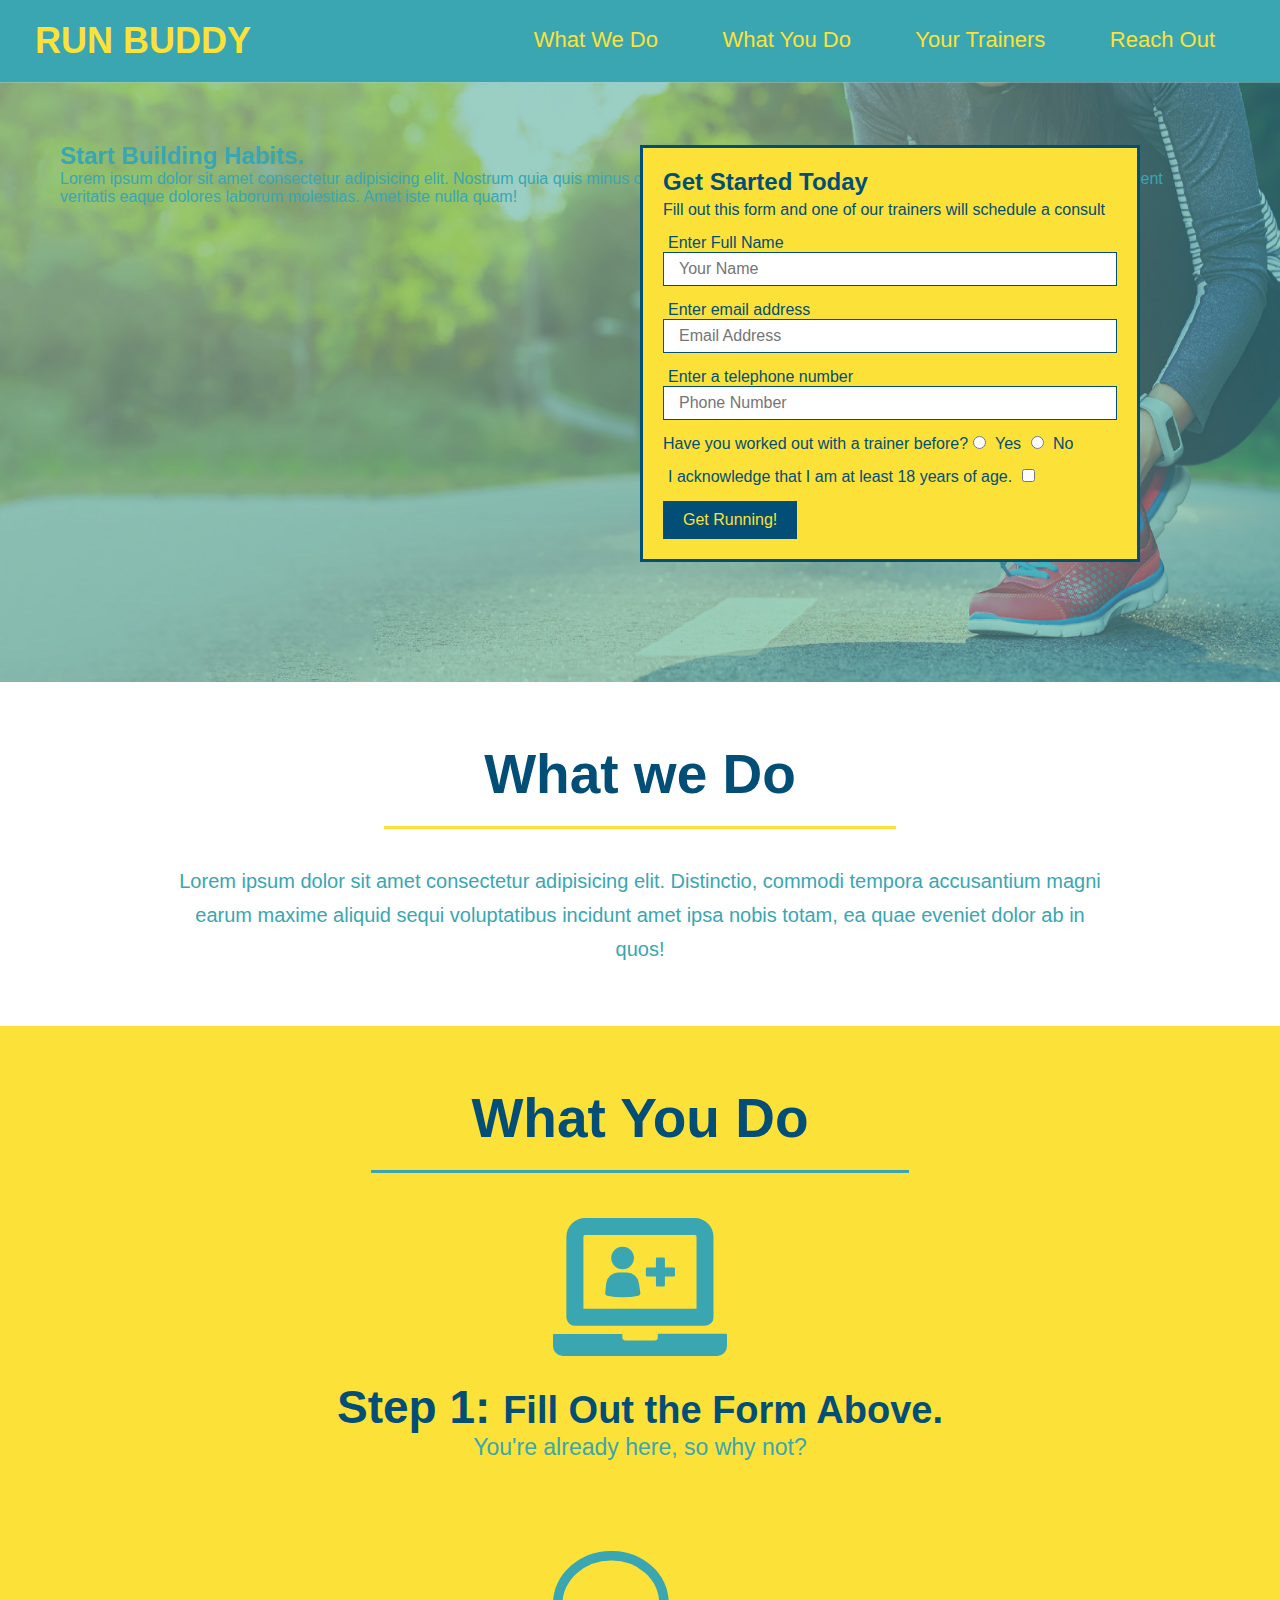
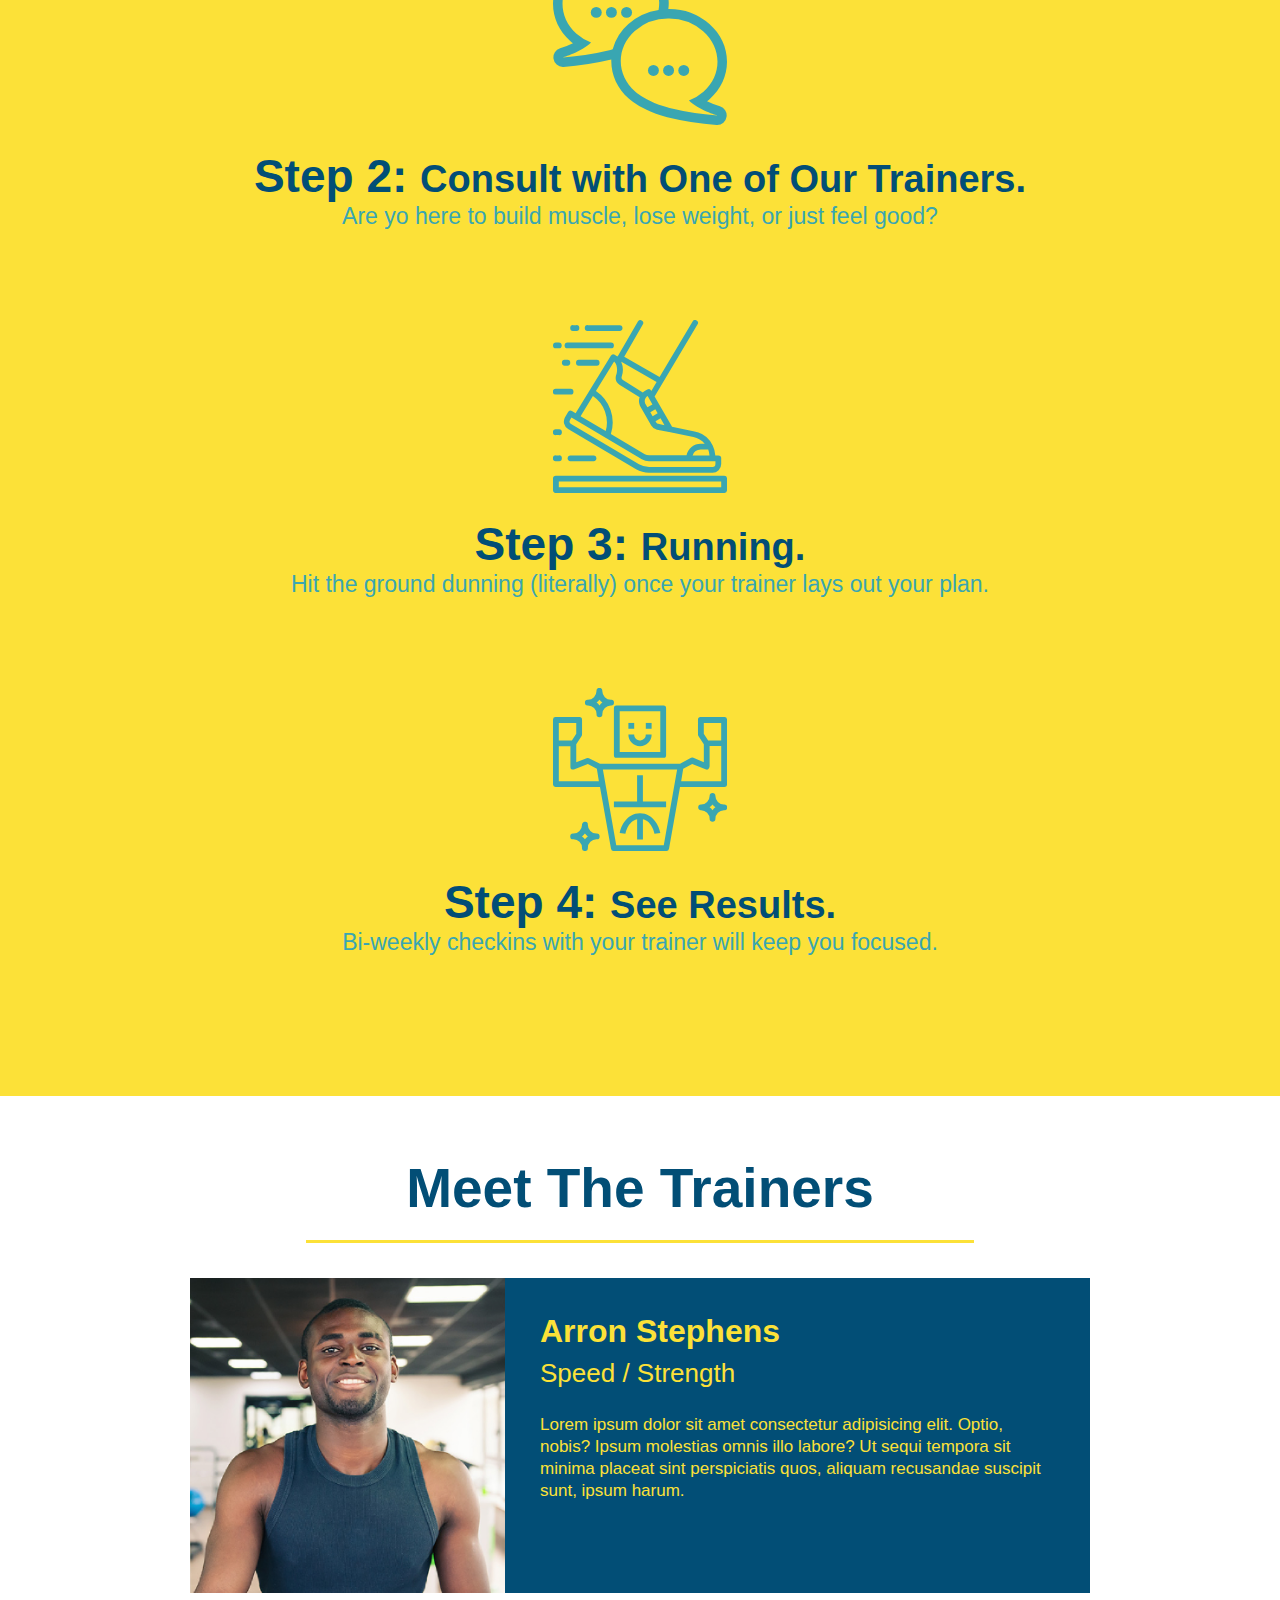
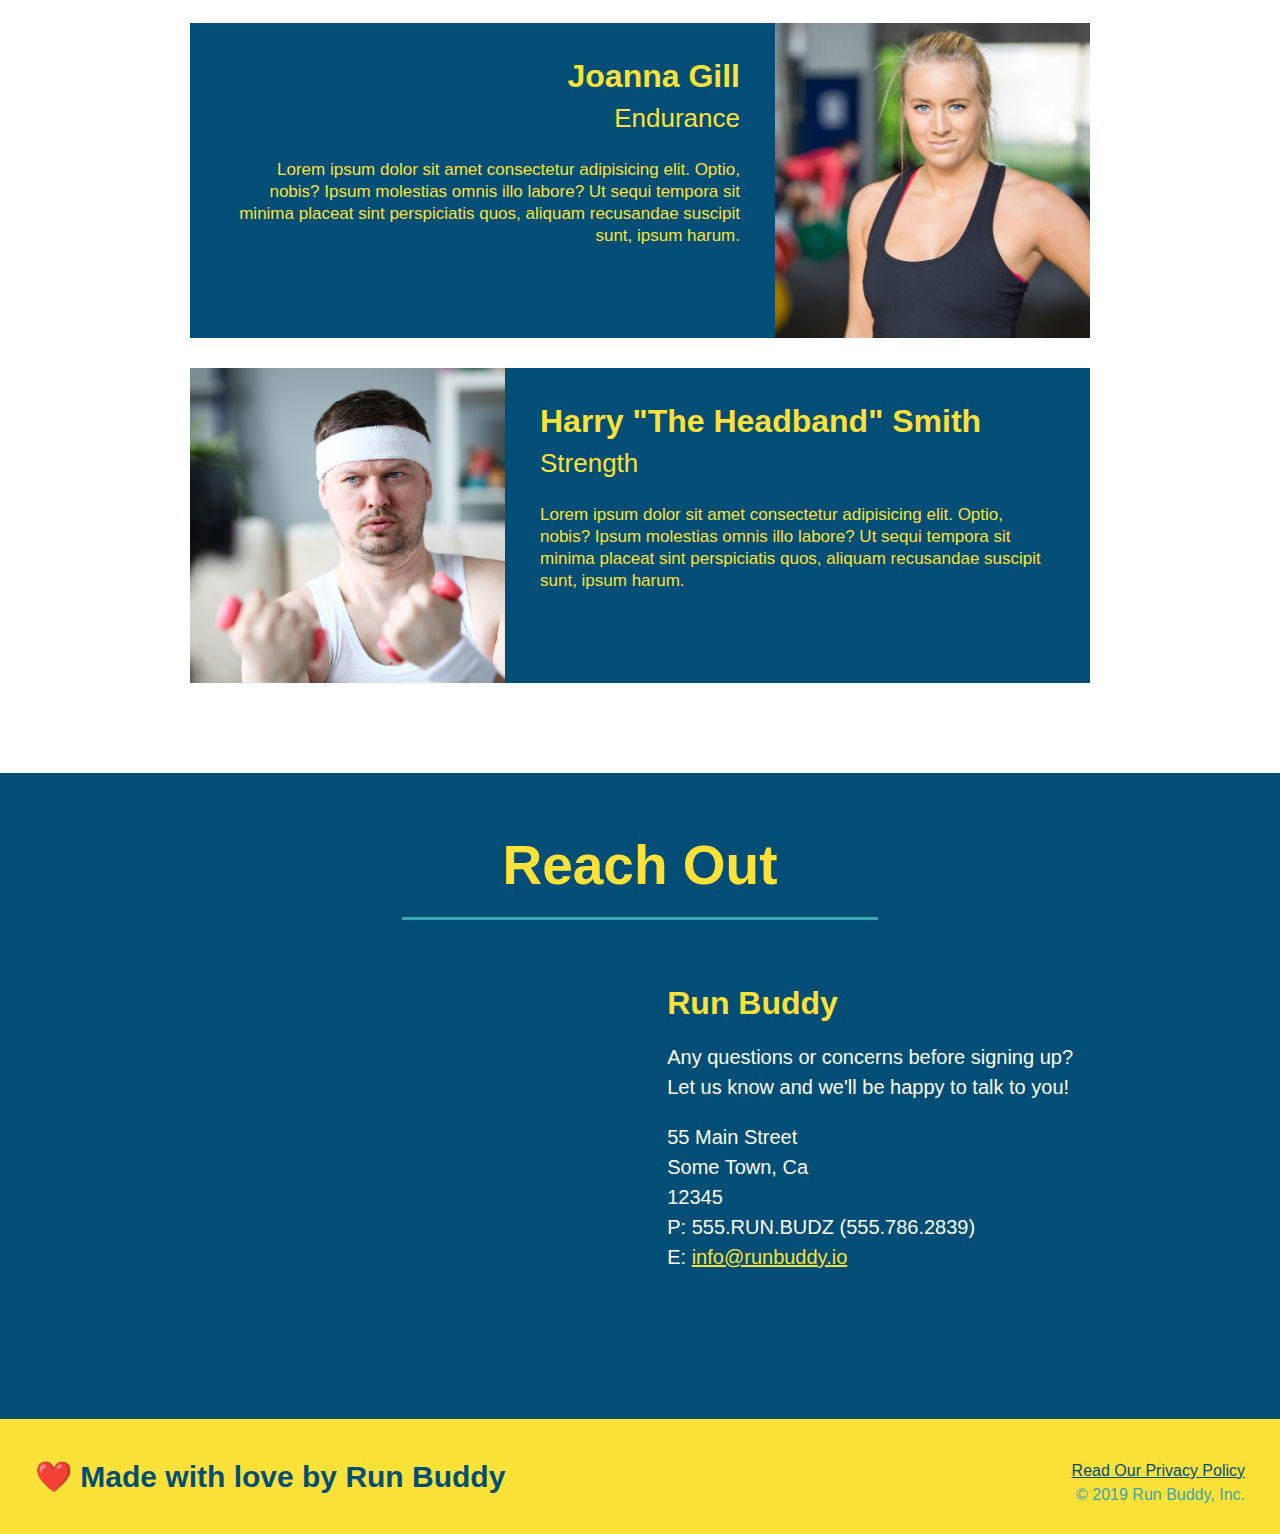
==== index.html @ 75cbc13e "add content to hero, replace image" ====
<!DOCTYPE html>
<html lang="en">
    <head>
        <link rel="stylesheet" href="./assets/css/style.css"/>
        <meta charset="UTF-8"/>
        <title>Run Buddy</title>
    </head>
    <body>
        <header> 
            <h1>
                <a href="./index.html">RUN BUDDY</a>
            </h1>
            <nav>
                <!-- unordered list element-->
                <ul>
                    <!-- list item element-->
                    <li>
                        <!-- anchor element-->
                        <a href="#what-we-do">What We Do</a>
                    </li>
                    <li>
                        <a href="#what-you-do">What You Do</a>
                    </li>
                    <li>
                        <a href="#your-trainers">Your Trainers</a>
                    </li>
                    <li>
                        <a href="#reach-out">Reach Out</a>
                    </li>
                </ul>
            </nav>
        </header>

        <!-- hero/jumbotron-->
        <section class="hero">
            <div class="hero-cta">
                <h2>Start Building Habits.</h2>
                <p>Lorem ipsum dolor sit amet consectetur adipisicing elit. Nostrum quia quis minus consequuntur modi, quisquam repudiandae repellat quasi ad iste provident veritatis eaque dolores laborum molestias. Amet iste nulla quam!
                </p>
            </div>
            <div class="hero-form">
                <h3>Get Started Today</h3>
                <p>Fill out this form and one of our trainers will schedule a consult</p>
                <!--Add form element-->
                <form>
                    <LABEL FOR="name">Enter Full Name</LABEL>
                    <input type="text" placeholder="Your Name" name="name" id="name" class="form-input"/>
                    <label for="email">Enter email address</label>
                    <input type="email" placeholder="Email Address" name="email" id="email" class="form-input"/>
                    <label for="phone">Enter a telephone number</label>
                    <input type="tel" placeholder="Phone Number" name="phone" id="phone" class="form-input"/>
                    <p>
                        Have you worked out with a trainer before?
                        <input type="radio" name="trainer-confirm" id="trainer-yes"/>
                        <label for="trainer-yes">Yes</label>
                        <input type="radio" name="trainer-confirm" id="trainer-no"/>
                        <label for="trainer-no">No</label>
                    </p>
                    <p>
                        <label for="checkbox">I acknowledge that I am at least 18 years of age.</label>
                        <input type="checkbox" name="age-confirm" id="checkbox"/>
                    </p>
                        <button type="submit">
                            Get Running!
                        </button>
                </form>
            </div>

        </section>



        <!-- flexbox start -->




        <!-- "what we do" section-->
        <section id="what-we-do" class="intro">
            <h2 class="section-title primary-border">What we Do</h2>
            <p>Lorem ipsum dolor sit amet consectetur adipisicing elit. Distinctio, commodi tempora accusantium magni earum maxime aliquid sequi voluptatibus incidunt amet ipsa nobis totam, ea quae eveniet dolor ab in quos!</p>
        </section>

        <!-- "what you do" section-->
        <section id="what-you-do" class="steps">
            <h2 class="section-title secondary-border">What You Do</h2>
            <div>
                <img src="./assets/images/step-1.svg" alt=""/>
                <h3>Step 1: <span>Fill Out the Form Above.</span></h3>
                <p>You're already here, so why not?</p>
            </div>
            <div>
                <img src="assets/images/step-2.svg" alt=""/>
                <h3>Step 2: <span>Consult with One of Our Trainers.</span></h3>
                <p>Are yo here to build muscle, lose weight, or just feel good?</p>
            </div>
            <div>
                <img src="assets/images/step-3.svg" alt=""/>
                <h3>Step 3: <span>Running.</span></h3>
                <p>Hit the ground dunning (literally) once your trainer lays out your plan.</p>
            </div>
            <div>
                <img src="assets/images/step-4.svg" alt=""/>
                <h3>Step 4: <span>See Results.</span></h3>
                <p>Bi-weekly checkins with your trainer will keep you focused.</p>
            </div>
        </section>

        <!-- "meet the trainers" section-->
        <section id="your-trainers" class="trainers">
            <h2 class="section-title primary-border">Meet The Trainers</h2>
            <article class="trainer">
                <img src="assets/images/trainer-1.jpg" alt="Arron Stephens in his workout clothes, ready to pump iron"/>
                <div class="trainer-bio text-left">
                    <h3>Arron Stephens</h3>
                    <h4>Speed / Strength</h4>
                    <p>Lorem ipsum dolor sit amet consectetur adipisicing elit. Optio, nobis? Ipsum molestias omnis illo labore? Ut sequi tempora sit minima placeat sint perspiciatis quos, aliquam recusandae suscipit sunt, ipsum harum.</p>
                </div>
            </article>
            <article class="trainer">
                <div class="trainer-bio text-right">
                    <h3>Joanna Gill</h3>
                    <h4>Endurance</h4>
                    <p>Lorem ipsum dolor sit amet consectetur adipisicing elit. Optio, nobis? Ipsum molestias omnis illo labore? Ut sequi tempora sit minima placeat sint perspiciatis quos, aliquam recusandae suscipit sunt, ipsum harum.</p>
                </div>
                <img src="assets/images/trainer-2.jpg" alt="Joanna gill cooling off after a workout"/>
            </article>
            <article class="trainer">
                <img src="assets/images/trainer-3.jpg" alt="Harry Smith wearing a headband and lifting comically small pink weights"/>
                <div class="trainer-bio text-left">
                    <h3>Harry "The Headband" Smith</h3>
                    <h4>Strength</h4>
                    <p>Lorem ipsum dolor sit amet consectetur adipisicing elit. Optio, nobis? Ipsum molestias omnis illo labore? Ut sequi tempora sit minima placeat sint perspiciatis quos, aliquam recusandae suscipit sunt, ipsum harum.</p>
                </div>
            </article>
        </section>

        <!-- "reach out" section-->
        <section id="reach-out" class="contact">
            <h2 class="section-title secondary-border">Reach Out</h2>
            <div class="contact-info">
                <iframe src="https://www.google.com/maps/embed?pb=!1m18!1m12!1m3!1d4597.350854545717!2d-97.46230301396463!3d35.434539131141996!2m3!1f0!2f0!3f0!3m2!1i1024!2i768!4f13.1!3m3!1m2!1s0x87b2166da0dda251%3A0xcec51e8ac8f489f3!2sOklahoma%20City%20Animal%20Shelter!5e0!3m2!1sen!2sus!4v1640523246472!5m2!1sen!2sus" 
                style="border:0;" 
                allowfullscreen="" 
                loading="lazy"></iframe>
                <div>
                    <h3>Run Buddy</h3>
                    <p>
                        Any questions or concerns before signing up?<br>
                        Let us know and we'll be happy to talk to you!
                    </p>
                    <address>
                        55 Main Street<br>
                        Some Town, Ca <br>
                        12345 <br>
                        P: 555.RUN.BUDZ (555.786.2839) <br>
                        E: <a href="mailto:info@runbuddy.io">info@runbuddy.io</a>
                    </address>
                </div>
            </div>
        </section>

        <!-- footer-->
        <footer>
            <h2>❤️ Made with love by Run Buddy</h2>
            <div>
                <a href="./privacy-policy.html">Read Our Privacy Policy</a><br />
                &copy; 2019 Run Buddy, Inc.
            </div>
        </footer>

        
    </body>
</html>
---- assets/css/style.css ----
* {
    margin:0;
    padding:0;
    box-sizing: border-box;
}
body {
     /* more on this crazy alphanumerical value in a minute! */
  color: #39a6b2;
  font-family: Helvetica, Arial, sans-serif;
}
/* apply styles to <header> */
header {
    padding: 20px 35px;
    background-color: #39a6b2;
}
header h1{
    font-weight: bold;
    font-size: 36px;
    color: #fce138;
    margin: 0;
    display: inline;
}
header a {
    color: #fce138;
    text-decoration: none;
}
header nav {
    float: right;
    margin: 7px 0;
}
header nav ul li {
    display: inline;
}
header nav ul li a {
    margin: 0 30px;
    font-weight: lighter;
    font-size: 22px;
}
section {
    padding: 60px;
}
/*Hero Style Start*/
.hero {
    background-image: url(../images/hero-bg.jpg);
    height: 600px;
    background-size: cover;
    background-position: center;
    position: relative;
}
/* Hero Style End*/
.hero-form {
    color: #024e76;
    background-color: #fce138;
    padding:20px;
    width: 500px;
    border: solid 3px #024e76;
    position: absolute;
    bottom: 120px;
    right: 140px;

}

.hero-form h3 {
    margin: 0px;
    font-size: 24px;
}

.hero-form p {
    margin: 5px 0 15px 0
}

.form-input {
    border: 1px solid #024e76;
    display: block;
    padding: 7px 15px;
    font-size: 16px;
    color:#024e76;
    width: 100%;
    margin-bottom: 15px;
}

.hero-form label {
    margin: 0 5px;
}

.hero-form button {
    color: #fce138;
    background-color: #024e76;
    border: none;
    padding: 10px 20px;
    font-size: 16px;
}
.intro {
    text-align: center;
}
.section-title {
    font-size: 55px;
    color: #024e76;
    margin-bottom: 35px;
    padding: 0 100px 20px 100px;
    display: inline-block;
    border-bottom: 3px solid;
}
.primary-border {
    border-color: #fce138;
}
.secondary-border {
    border-color: #39a6b2;
}
.intro p {
    line-height: 1.7;
    color:#39a6b2;
    width: 80%;
    font-size: 20px;
    margin: 0 auto;
}
/* Steps Style */
.steps {
    text-align: center;
    background: #fce138;
}

.steps div {
    margin-bottom: 80px;
}
.steps img {
    width: 15%;
    margin: 10px 0;
}
.steps h3 {
    color: #024e76;
    font-size: 46px;
    margin-top: 10px;
}
.steps p {
    color: #39a6b2;
    font-size: 23px;
}
.steps span {
    font-size: 38px;
}
/* Trainers Style */
.trainers {
    text-align: center;
}
.trainer {
    width: 900px;
    margin: 0 auto 30px auto;
    background: #024e76;
    color: #fce138;
    overflow: auto;
}
.trainer img {
    width: 35%;
    float: left;
}
.trainer-bio {
    padding: 35px;
    float: left;
    width: 65%;
}
.text-left {
    text-align: left;
}
.text-right {
    text-align: right;
}
.trainer-bio h3 {
    font-size: 32px;
    margin-bottom: 8px;
}
.trainer-bio h4 {
    font-weight: lighter;
    font-size: 26px;
    margin-bottom: 25px;
}
.trainer-bio p {
    font-size: 17px;
    line-height: 1.3;
}
/* Reach Out Style */
.contact {
    background-color: #024e76;
    text-align: center;
}
.contact h2 {
    color: #fce138;
    text-align: center;
}
.contact-info iframe {
    width: 400px;
    height: 400px;
}
.contact-info div {
    width: 410px;
    display: inline-block;
    vertical-align: top;
    text-align: left;
    margin: 30px 0 0 60px;
    color: white;
  }
.contact-info h3 {
    color: #fce138;
    font-size: 32px;
}
.contact-info p, .contact-info address {
    margin: 20px 0;
    line-height: 1.5;
    font-size: 20px;
    font-style: normal;
}
.contact-info a {
    color: #fce138;
}

footer {
    background: #fce138;
    width: 100%;
    padding: 40px 35px;
}
footer h2 {
    display: inline;
    color: #024e76;
    font-size: 30px;
    margin: 0;
}
footer div{
    float: right;
    line-height: 1.5;
    text-align: right;
}
footer a {
    color: #024e76;
}
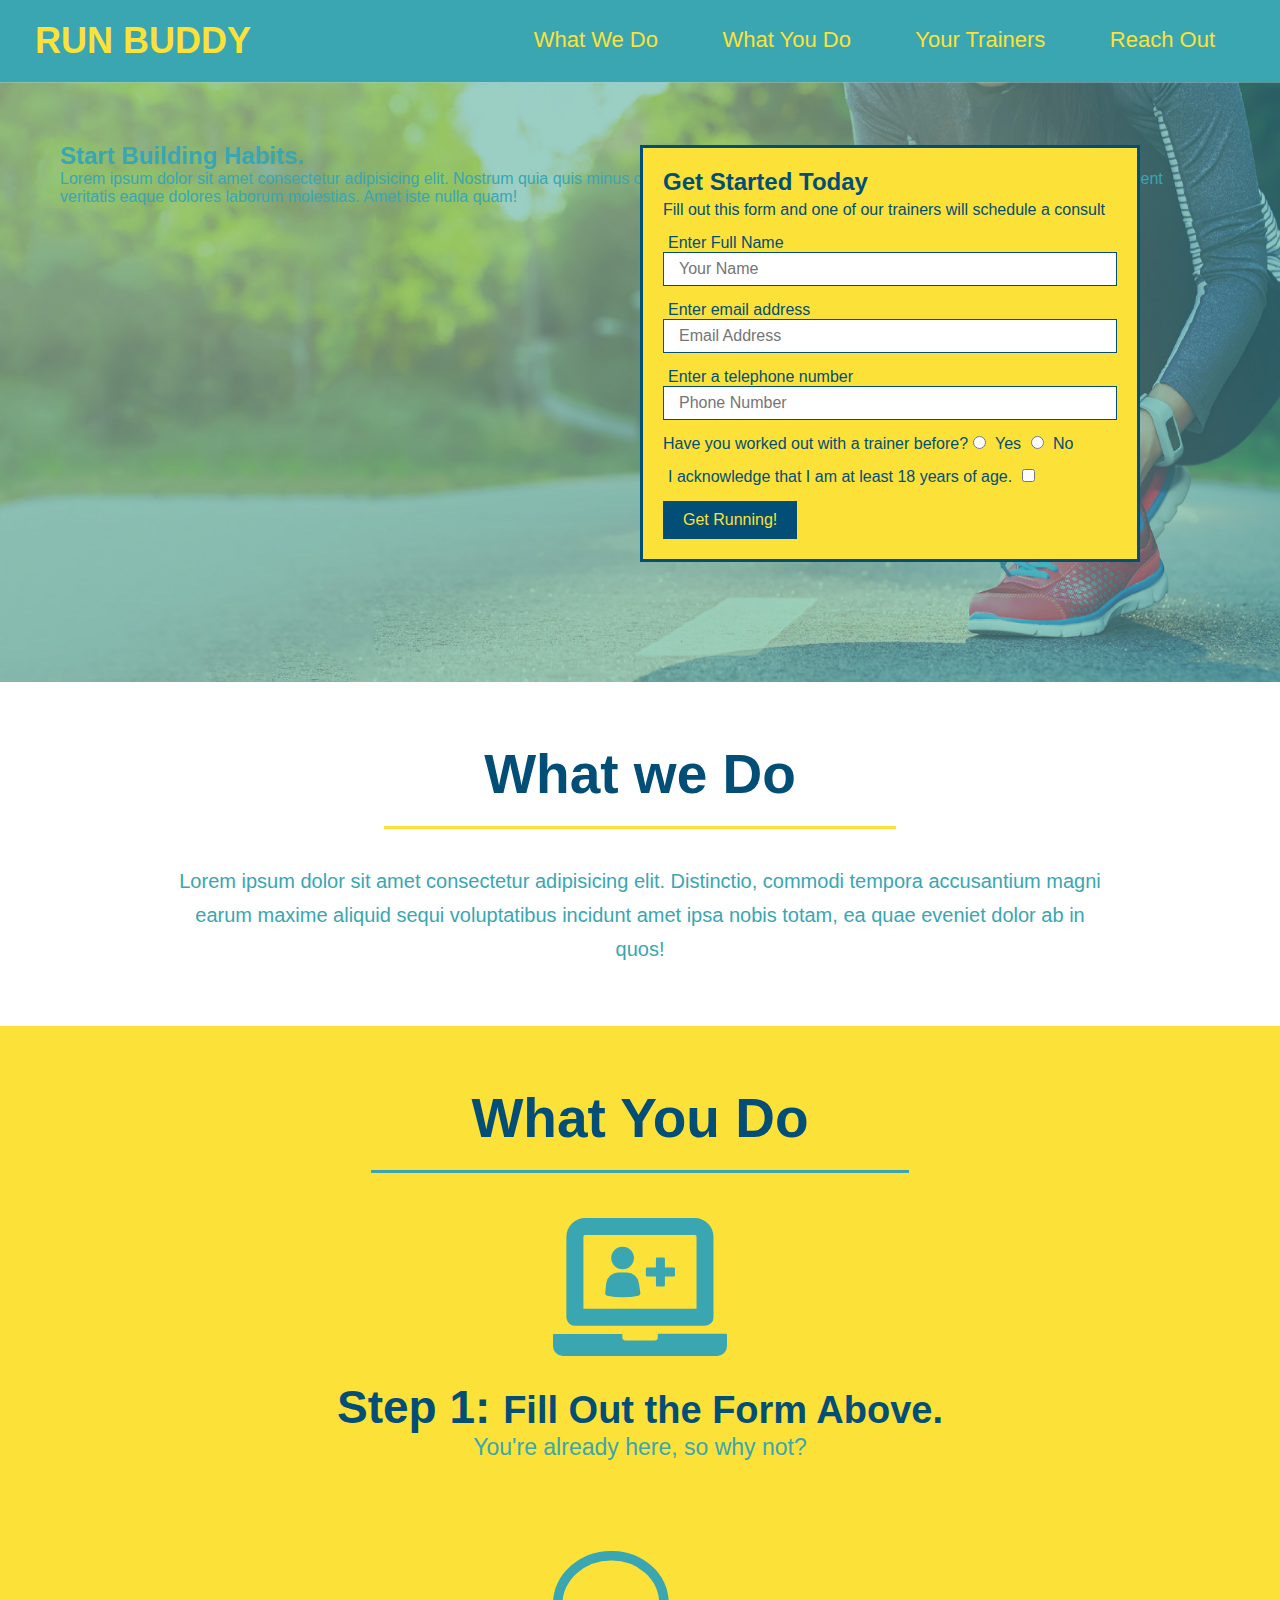
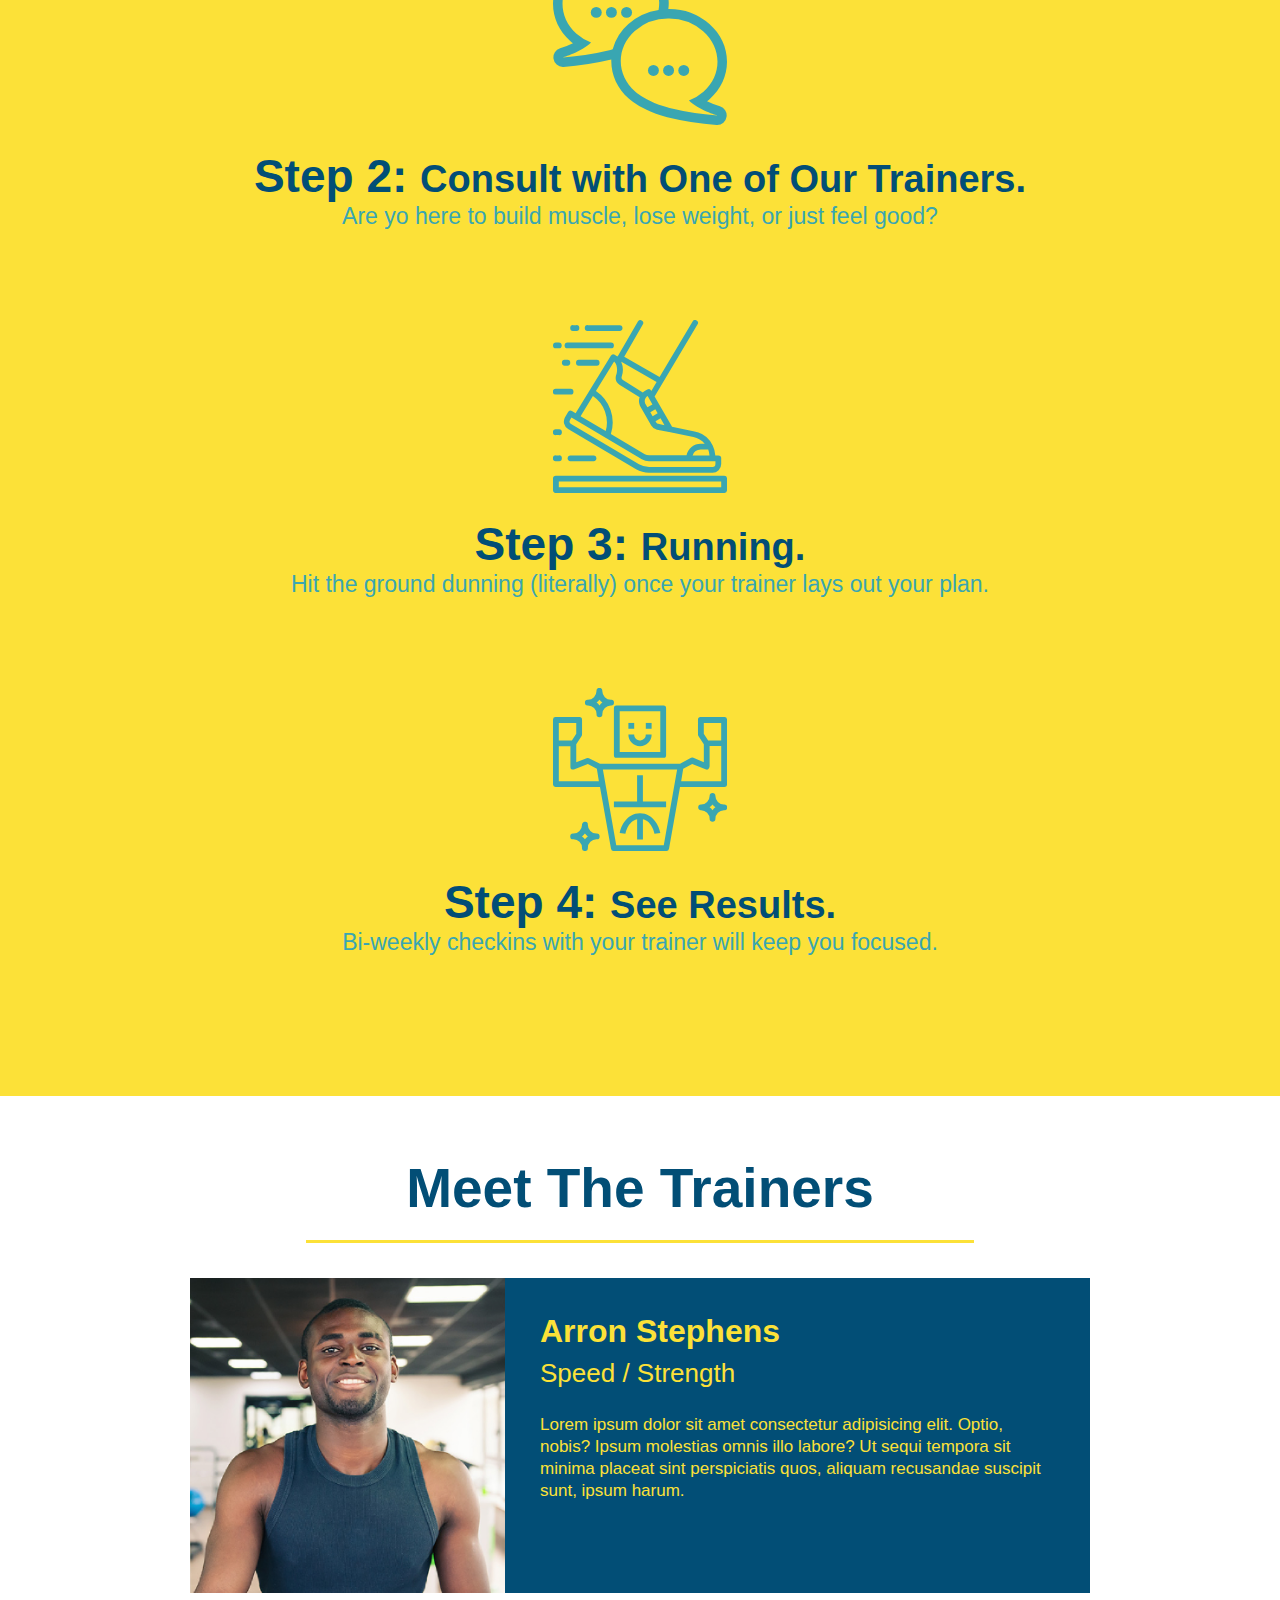
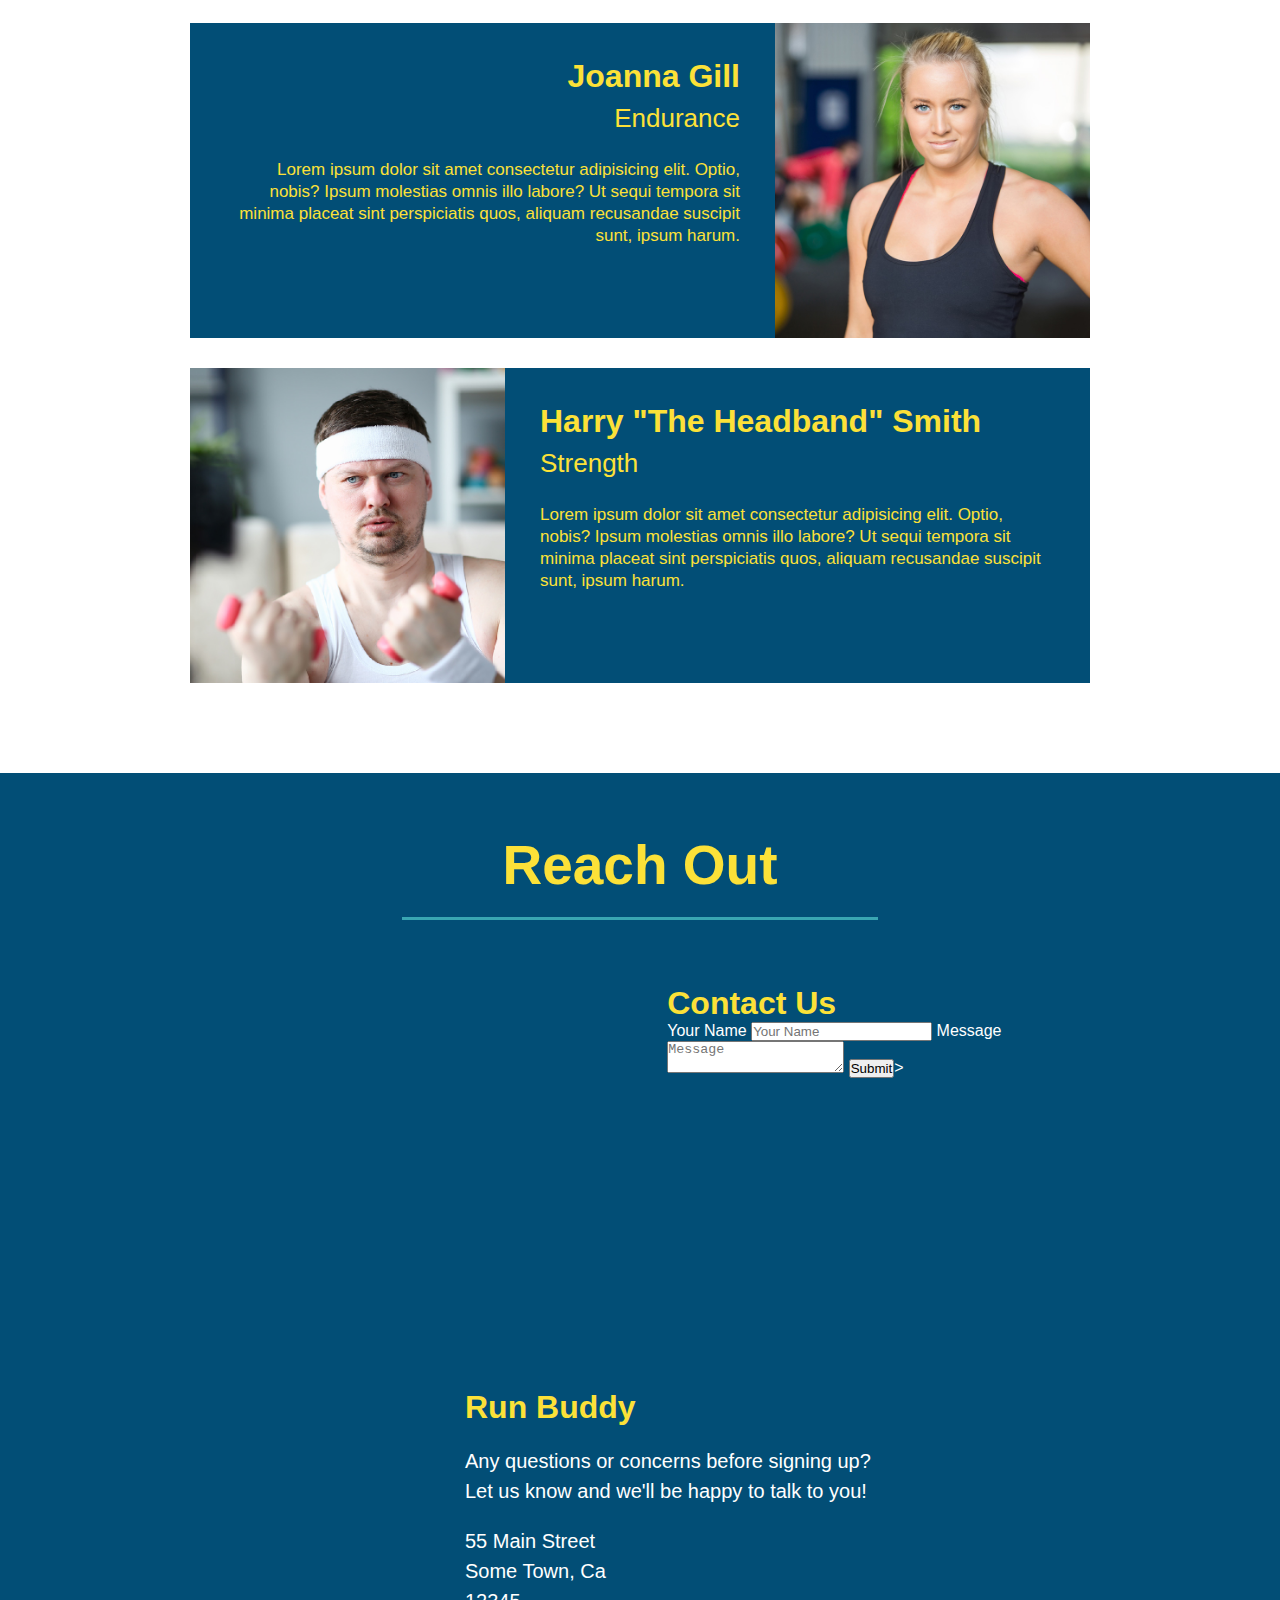
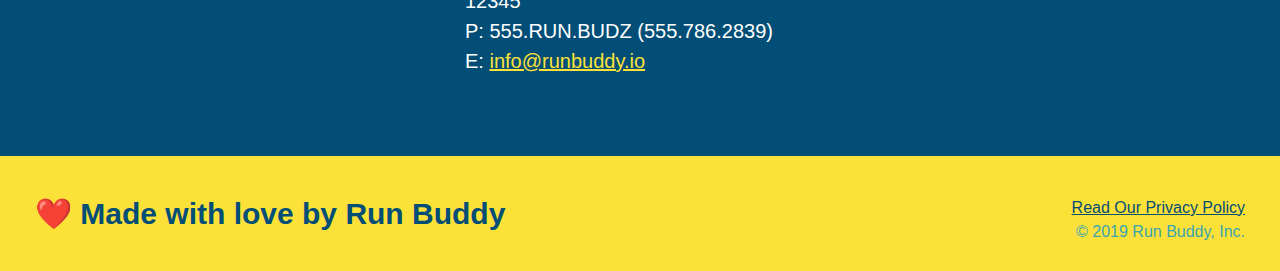
==== commit b0e81067: "add contact form" ====
--- a/index.html
+++ b/index.html
@@ -143,6 +143,18 @@
                 style="border:0;" 
                 allowfullscreen="" 
                 loading="lazy"></iframe>
+                <div class="contact-form">
+                    <h3>Contact Us</h3>
+                    <form>
+                        <label for="contact-name">Your Name</label>
+                        <input for="text" id="contact-name" placeholder="Your Name"/>
+
+                        <label for="contact-message">Message</label>
+                        <textarea id="contact-message" placeholder="Message"></textarea>
+
+                        <button type="submit">Submit</button>>
+                    </form>
+                </div>
                 <div>
                     <h3>Run Buddy</h3>
                     <p>
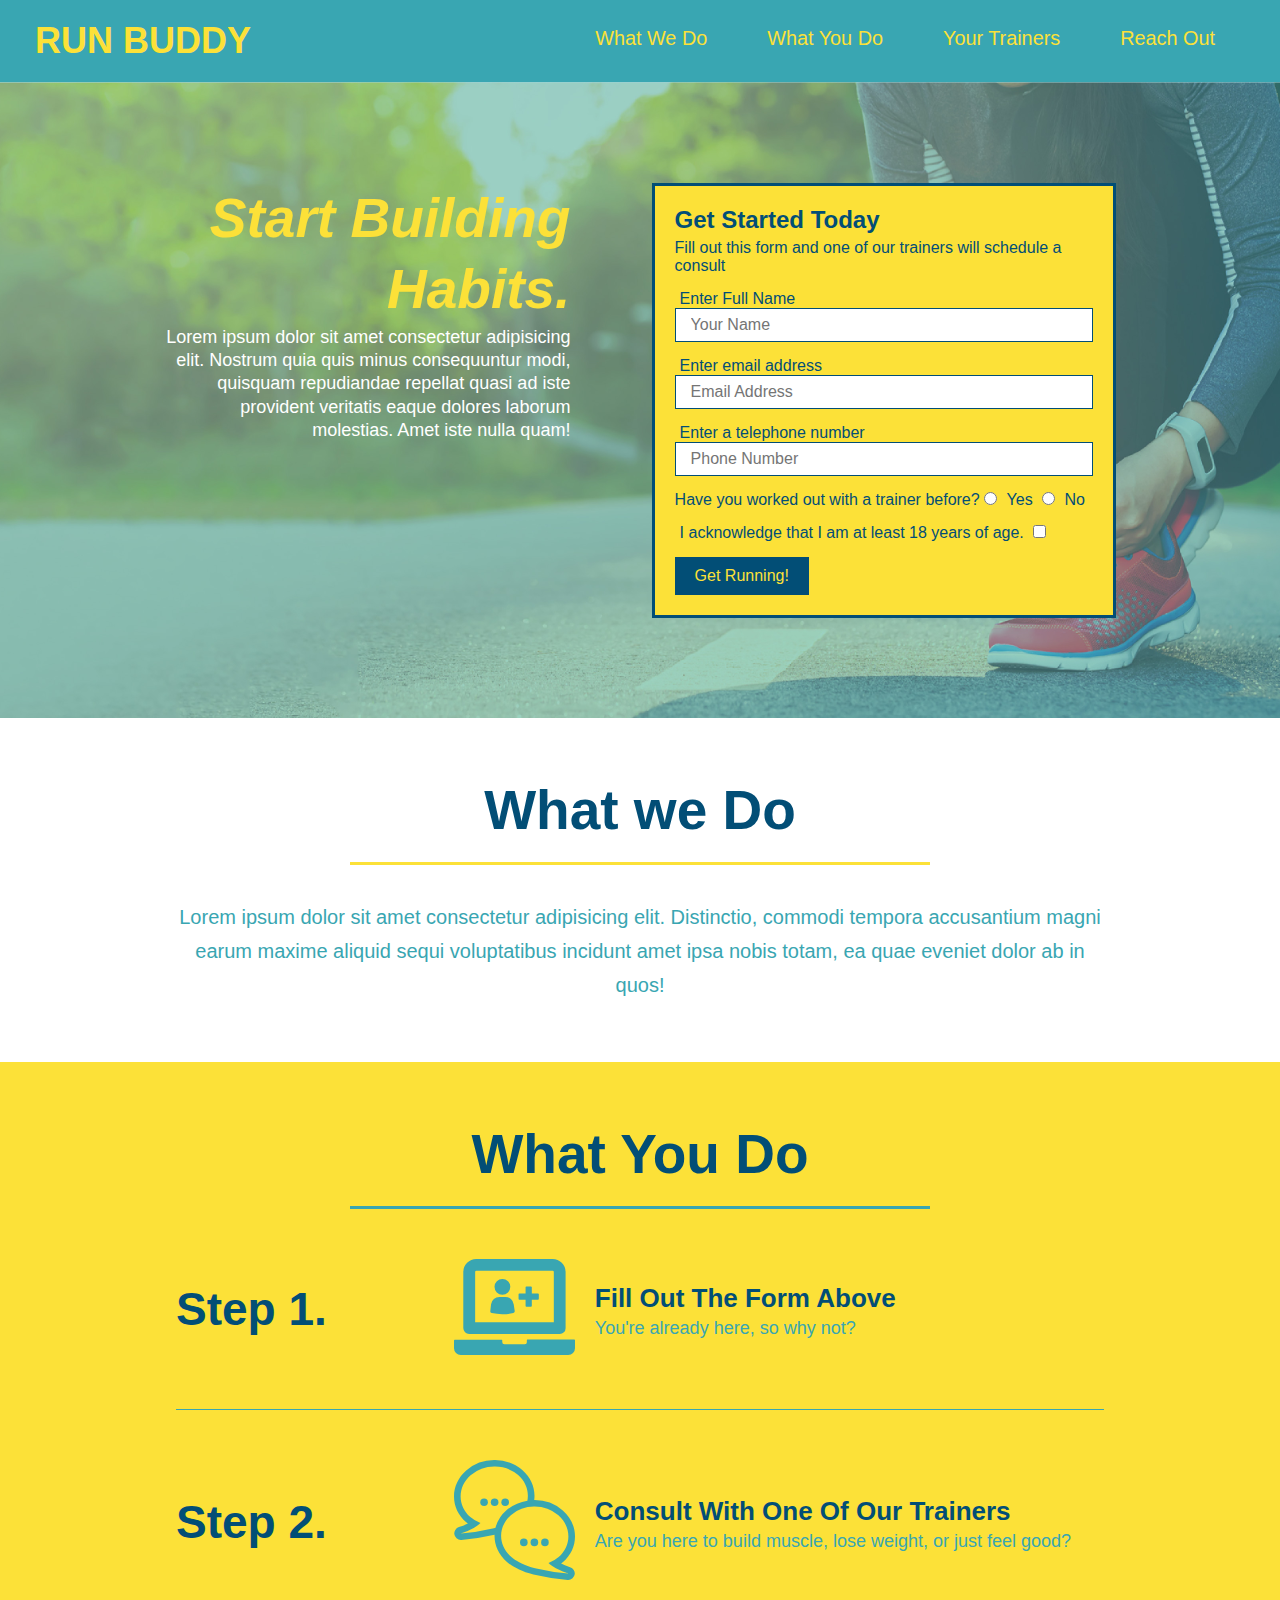
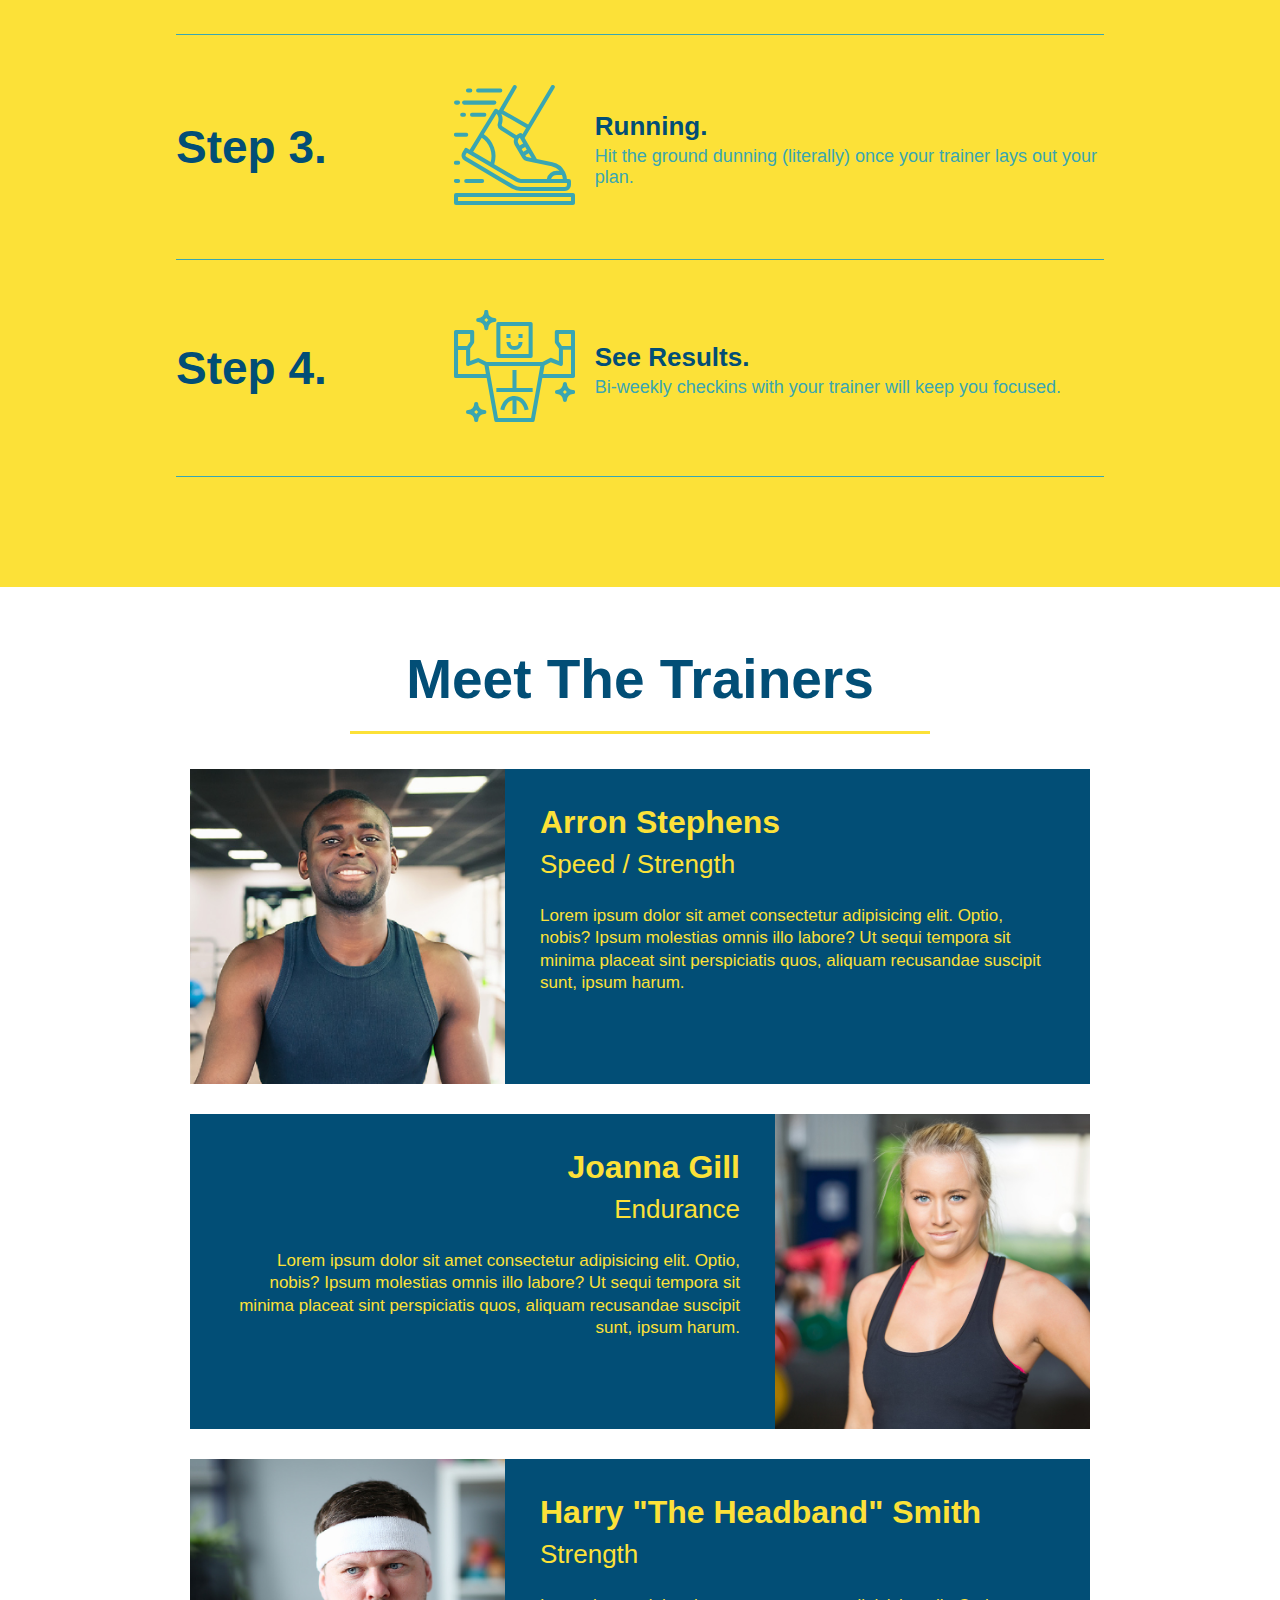
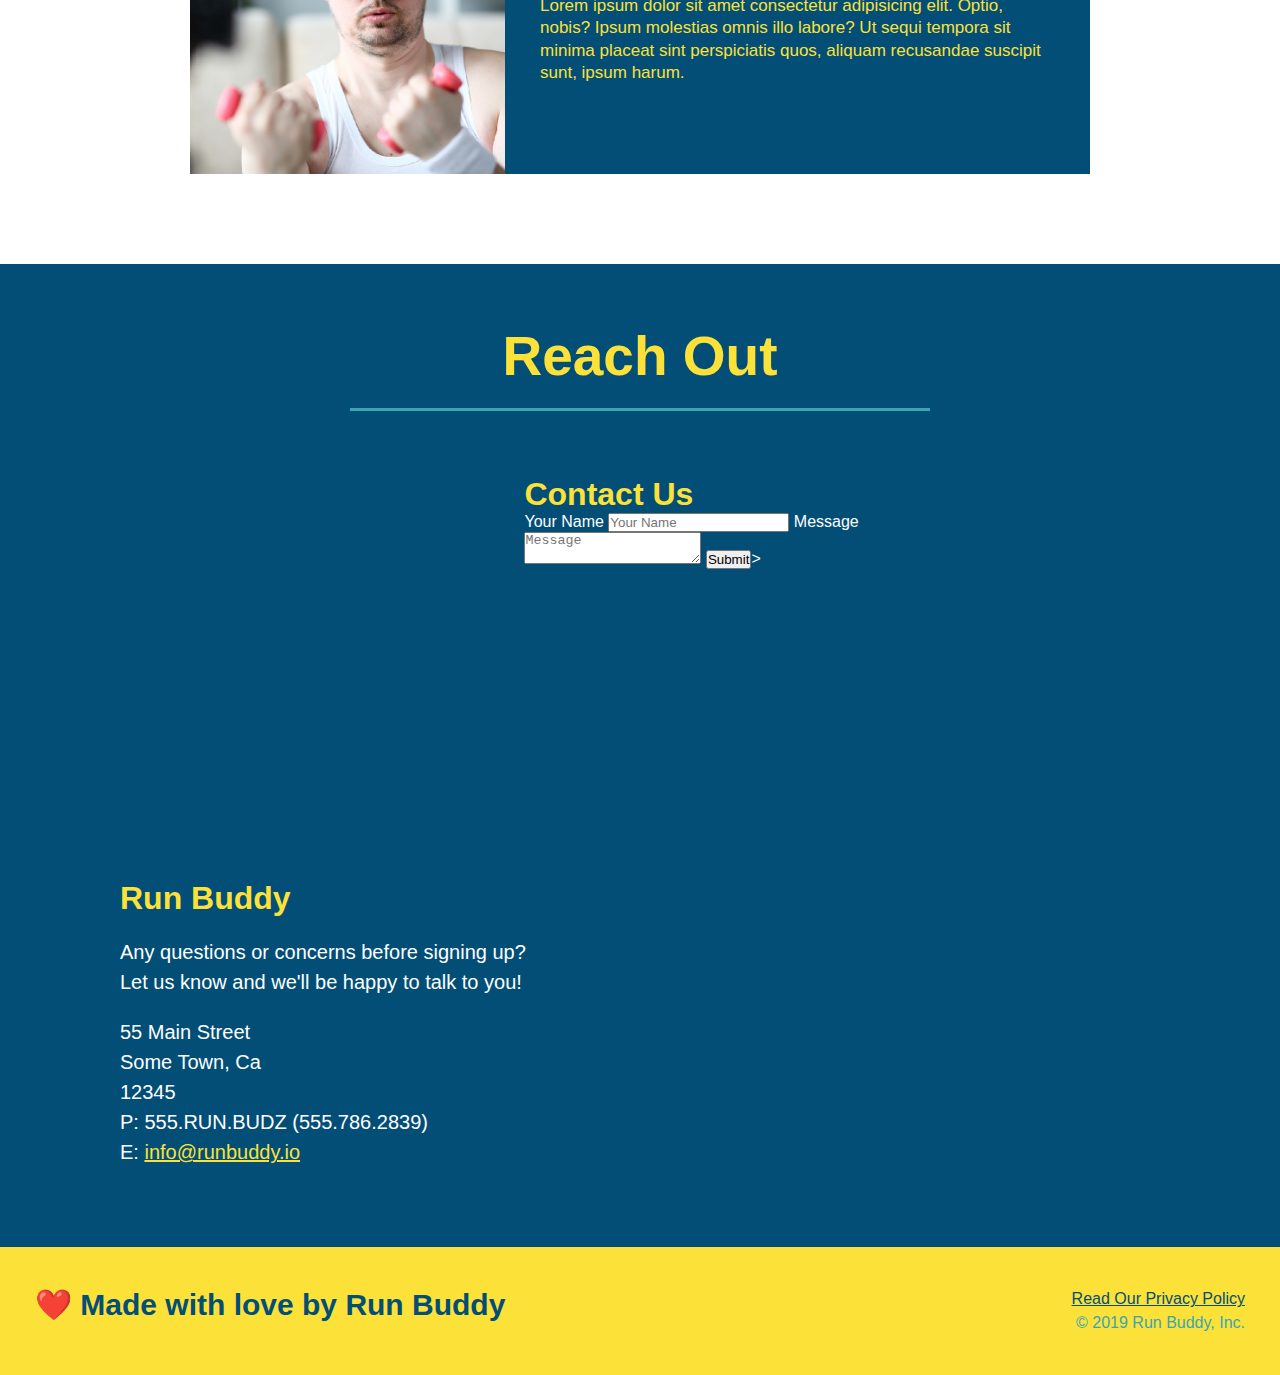
==== commit 9537b690: "add flexbox to the steps" ====
--- a/index.html
+++ b/index.html
@@ -77,38 +77,72 @@
 
         <!-- "what we do" section-->
         <section id="what-we-do" class="intro">
-            <h2 class="section-title primary-border">What we Do</h2>
-            <p>Lorem ipsum dolor sit amet consectetur adipisicing elit. Distinctio, commodi tempora accusantium magni earum maxime aliquid sequi voluptatibus incidunt amet ipsa nobis totam, ea quae eveniet dolor ab in quos!</p>
+            <div class="flex-row">
+                <h2 class="section-title primary-border">What we Do</h2>
+            </div>
+            <div class="flex-row">
+                <p>Lorem ipsum dolor sit amet consectetur adipisicing elit. Distinctio, commodi tempora accusantium magni earum maxime aliquid sequi voluptatibus incidunt amet ipsa nobis totam, ea quae eveniet dolor ab in quos!</p>
+            </div>
         </section>
 
         <!-- "what you do" section-->
         <section id="what-you-do" class="steps">
             <h2 class="section-title secondary-border">What You Do</h2>
-            <div>
-                <img src="./assets/images/step-1.svg" alt=""/>
-                <h3>Step 1: <span>Fill Out the Form Above.</span></h3>
-                <p>You're already here, so why not?</p>
-            </div>
-            <div>
-                <img src="assets/images/step-2.svg" alt=""/>
-                <h3>Step 2: <span>Consult with One of Our Trainers.</span></h3>
-                <p>Are yo here to build muscle, lose weight, or just feel good?</p>
-            </div>
-            <div>
-                <img src="assets/images/step-3.svg" alt=""/>
-                <h3>Step 3: <span>Running.</span></h3>
-                <p>Hit the ground dunning (literally) once your trainer lays out your plan.</p>
-            </div>
-            <div>
-                <img src="assets/images/step-4.svg" alt=""/>
-                <h3>Step 4: <span>See Results.</span></h3>
-                <p>Bi-weekly checkins with your trainer will keep you focused.</p>
+            <div class="step">
+                <h3>Step 1.</h3>
+                <div class="step-info">
+                    <div class="step-img">
+                        <img src="./assets/images/step-1.svg" alt=""/>
+                    </div>
+                    <div class="step-text">
+                        <h4>Fill Out The Form Above</h4>
+                        <p>You're already here, so why not?</p>
+                    </div>
+                </div>
+            </div>
+            <div class="step">
+                <h3>Step 2.</h3>
+                <div class="step-info">
+                    <div class="step-img">
+                        <img src="assets/images/step-2.svg" alt=""/>
+                    </div>
+                    <div class="step-text">
+                        <h4>Consult With One Of Our Trainers</h4>
+                        <p>Are you here to build muscle, lose weight, or just feel good?</p>
+                    </div>
+                </div>
+            </div>
+            <div class="step">
+                <h3>Step 3.</h3>
+                <div class="step-info">
+                    <div class="step-img">      
+                        <img src="assets/images/step-3.svg" alt=""/>
+                    </div>
+                    <div class="step-text">
+                        <h4>Running.</h4>
+                        <p>Hit the ground dunning (literally) once your trainer lays out your plan.</p>
+                    </div>
+                </div>
+            </div>
+            <div class="step">
+                <h3>Step 4.</h3>
+                <div class="step-info">
+                    <div class="step-img">      
+                        <img src="assets/images/step-4.svg" alt=""/>
+                    </div>
+                    <div class="step-text">
+                        <h4>See Results.</h4>
+                        <p>Bi-weekly checkins with your trainer will keep you focused.</p>
+                    </div>
+                </div>
             </div>
         </section>
 
         <!-- "meet the trainers" section-->
         <section id="your-trainers" class="trainers">
-            <h2 class="section-title primary-border">Meet The Trainers</h2>
+            <div class="flex-row">
+                <h2 class="section-title primary-border">Meet The Trainers</h2>
+            </div>
             <article class="trainer">
                 <img src="assets/images/trainer-1.jpg" alt="Arron Stephens in his workout clothes, ready to pump iron"/>
                 <div class="trainer-bio text-left">
@@ -137,7 +171,9 @@
 
         <!-- "reach out" section-->
         <section id="reach-out" class="contact">
-            <h2 class="section-title secondary-border">Reach Out</h2>
+            <div class="flex-row">
+                <h2 class="section-title secondary-border">Reach Out</h2>
+            </div>
             <div class="contact-info">
                 <iframe src="https://www.google.com/maps/embed?pb=!1m18!1m12!1m3!1d4597.350854545717!2d-97.46230301396463!3d35.434539131141996!2m3!1f0!2f0!3f0!3m2!1i1024!2i768!4f13.1!3m3!1m2!1s0x87b2166da0dda251%3A0xcec51e8ac8f489f3!2sOklahoma%20City%20Animal%20Shelter!5e0!3m2!1sen!2sus!4v1640523246472!5m2!1sen!2sus" 
                 style="border:0;" 
--- a/assets/css/style.css
+++ b/assets/css/style.css
@@ -12,21 +12,29 @@
 header {
     padding: 20px 35px;
     background-color: #39a6b2;
+    display: flex;
+    justify-content: space-between;
+    flex-wrap: wrap;
 }
 header h1{
     font-weight: bold;
     font-size: 36px;
     color: #fce138;
     margin: 0;
-    display: inline;
 }
 header a {
     color: #fce138;
     text-decoration: none;
 }
 header nav {
-    float: right;
     margin: 7px 0;
+}
+header nav ul {
+    display: flex;
+    flex-wrap: wrap;
+    justify-content: space-between;
+    align-items: center;
+    list-style: none;
 }
 header nav ul li {
     display: inline;
@@ -34,7 +42,7 @@
 header nav ul li a {
     margin: 0 30px;
     font-weight: lighter;
-    font-size: 22px;
+    font-size: 1.55vw;
 }
 section {
     padding: 60px;
@@ -42,24 +50,34 @@
 /*Hero Style Start*/
 .hero {
     background-image: url(../images/hero-bg.jpg);
-    height: 600px;
     background-size: cover;
     background-position: center;
-    position: relative;
+    display: flex;
+    flex-wrap: wrap;
+    justify-content: center;
 }
 /* Hero Style End*/
 .hero-form {
     color: #024e76;
     background-color: #fce138;
     padding:20px;
-    width: 500px;
     border: solid 3px #024e76;
-    position: absolute;
-    bottom: 120px;
-    right: 140px;
-
-}
-
+    width: 40%;
+    margin: 3.5%;
+}
+.hero-cta {
+    text-align: right;
+    width: 35%;
+    margin: 3.5%;
+    color: #fff;
+    font-size: 18px;
+    line-height: 1.3;
+}
+.hero-cta h2 {
+    font-style: italic;
+    font-size: 55px;
+    color: #fce138;
+}
 .hero-form h3 {
     margin: 0px;
     font-size: 24px;
@@ -78,11 +96,9 @@
     width: 100%;
     margin-bottom: 15px;
 }
-
 .hero-form label {
     margin: 0 5px;
 }
-
 .hero-form button {
     color: #fce138;
     background-color: #024e76;
@@ -90,16 +106,14 @@
     padding: 10px 20px;
     font-size: 16px;
 }
-.intro {
-    text-align: center;
-}
 .section-title {
     font-size: 55px;
     color: #024e76;
-    margin-bottom: 35px;
-    padding: 0 100px 20px 100px;
-    display: inline-block;
     border-bottom: 3px solid;
+    padding-bottom: 20px;
+    text-align: center;
+    margin: 0 auto 35px auto;
+    width: 50%;
 }
 .primary-border {
     border-color: #fce138;
@@ -113,35 +127,54 @@
     width: 80%;
     font-size: 20px;
     margin: 0 auto;
+    text-align: center;
 }
 /* Steps Style */
 .steps {
-    text-align: center;
     background: #fce138;
 }
-
-.steps div {
-    margin-bottom: 80px;
-}
-.steps img {
-    width: 15%;
-    margin: 10px 0;
-}
-.steps h3 {
+.step {
+    margin: 50px auto;
+    padding-bottom: 50px;
+    width: 80%;
+    border-bottom: 1px solid #39a6b2;
+    display: flex;
+    flex-wrap: wrap;
+    align-items: center;
+    justify-content: space-between;
+}
+.step h3 {
     color: #024e76;
     font-size: 46px;
-    margin-top: 10px;
-}
-.steps p {
+    flex: 1 30%;
+}
+.step-info {
+    flex: 2 70%;
+    display: flex;
+    flex-wrap: wrap;
+    align-items: center;
+}
+.step-img {
+    flex: 1 12%;
+    margin-right: 20px;
+}
+.step-img img {
+    max-width: 100%;
+}
+.step-text {
+    flex: 12;
+}
+.step-text p {
     color: #39a6b2;
-    font-size: 23px;
-}
-.steps span {
-    font-size: 38px;
+    font-size: 18px;
+}
+.step-text h4 {
+    font-size: 26px;
+    line-height: 1.5;
+    color: #024e76;
 }
 /* Trainers Style */
 .trainers {
-    text-align: center;
 }
 .trainer {
     width: 900px;
@@ -159,12 +192,6 @@
     float: left;
     width: 65%;
 }
-.text-left {
-    text-align: left;
-}
-.text-right {
-    text-align: right;
-}
 .trainer-bio h3 {
     font-size: 32px;
     margin-bottom: 8px;
@@ -181,7 +208,6 @@
 /* Reach Out Style */
 .contact {
     background-color: #024e76;
-    text-align: center;
 }
 .contact h2 {
     color: #fce138;
@@ -217,18 +243,28 @@
     background: #fce138;
     width: 100%;
     padding: 40px 35px;
+    display: flex;
+    justify-content: space-between;
+    flex-wrap: wrap;
 }
 footer h2 {
-    display: inline;
     color: #024e76;
     font-size: 30px;
     margin: 0;
 }
 footer div{
-    float: right;
     line-height: 1.5;
     text-align: right;
 }
 footer a {
     color: #024e76;
+}
+.text-left {
+    text-align: left;
+}
+.text-right {
+    text-align: right;
+}
+.flex-row {
+    display: flex;
 }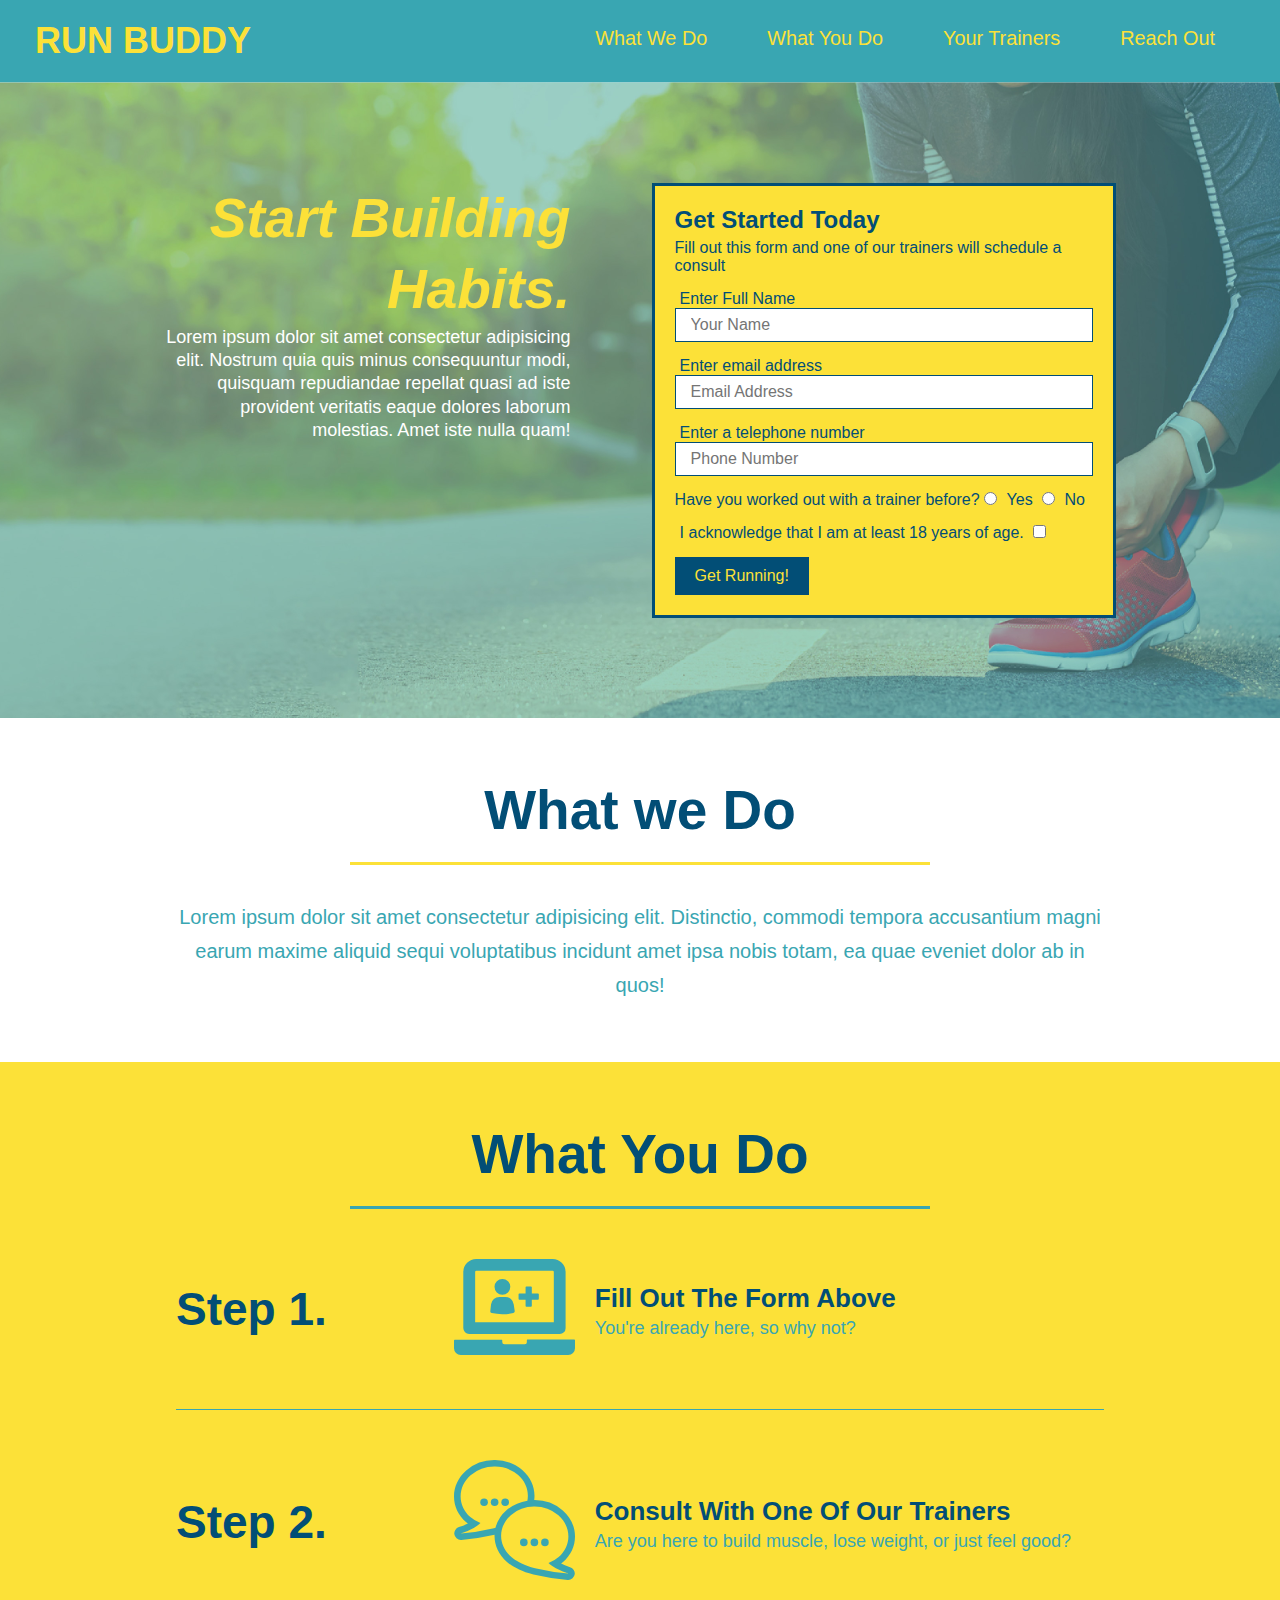
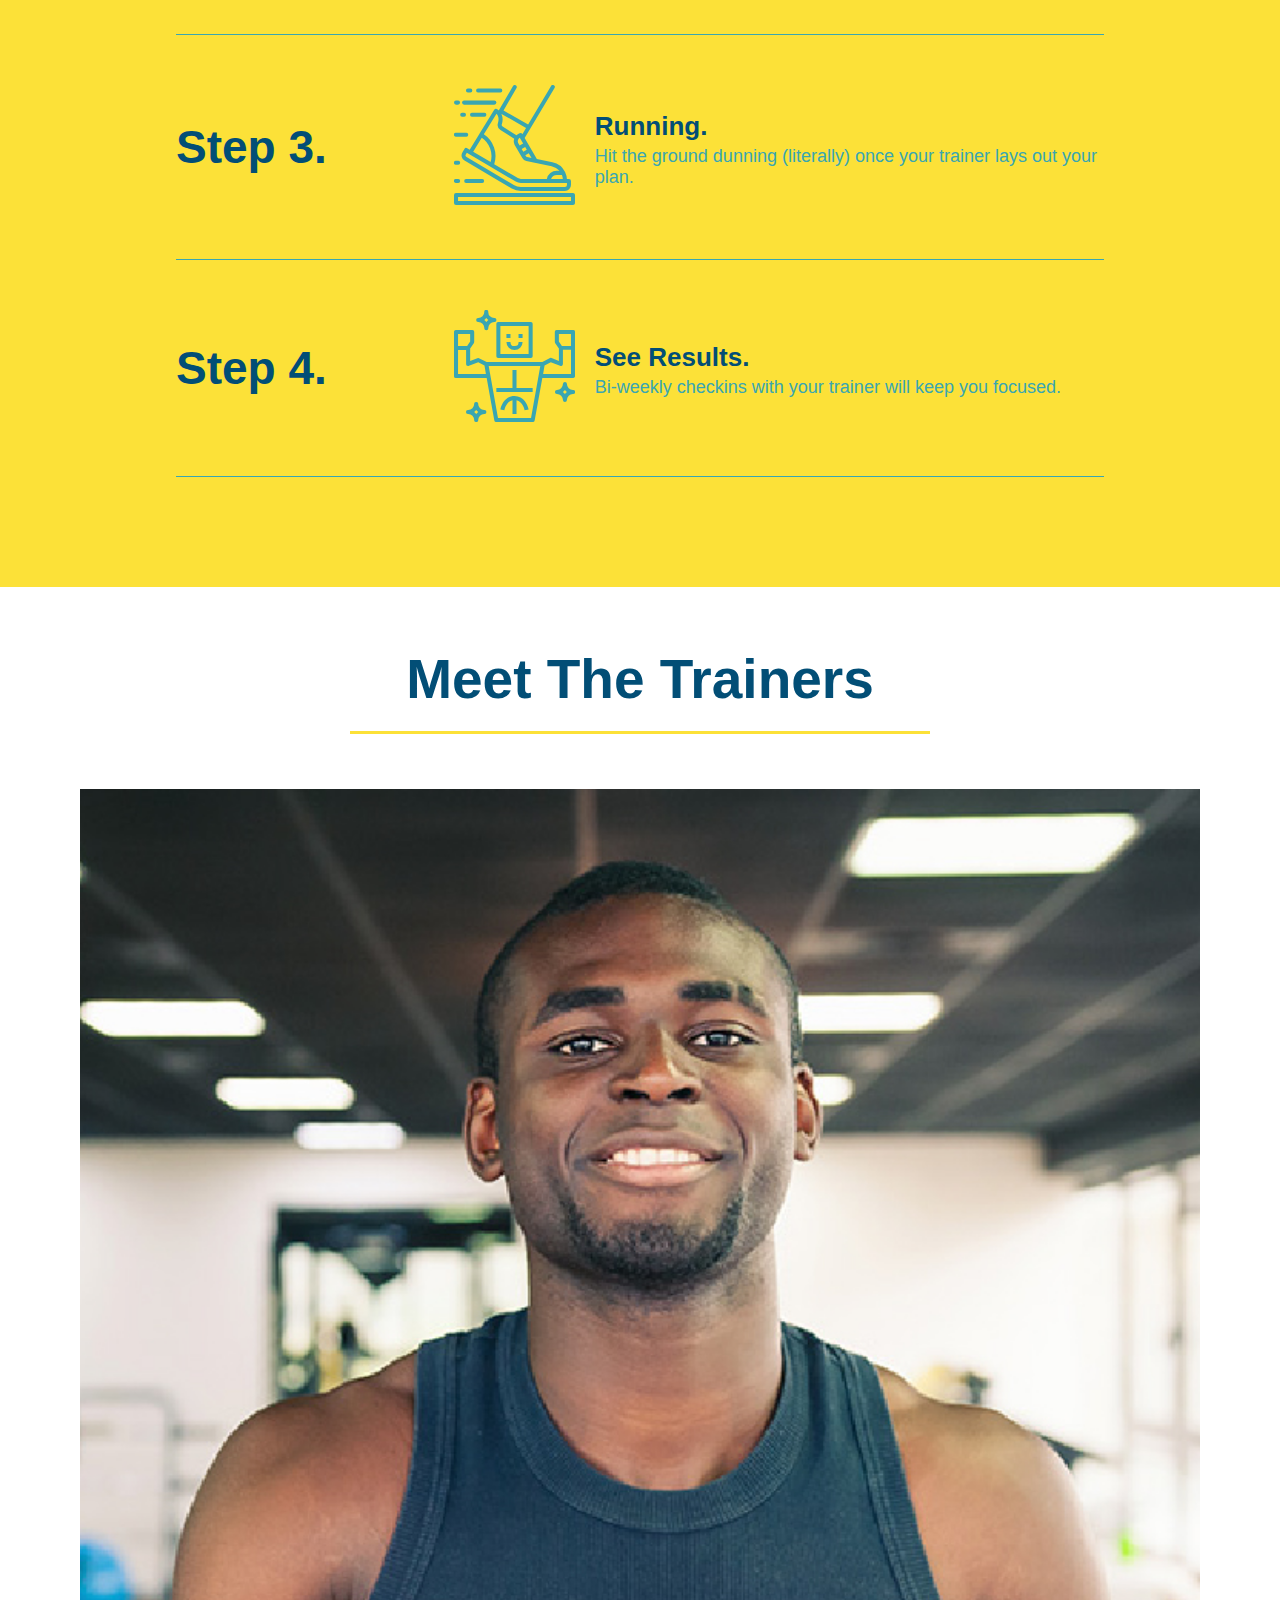
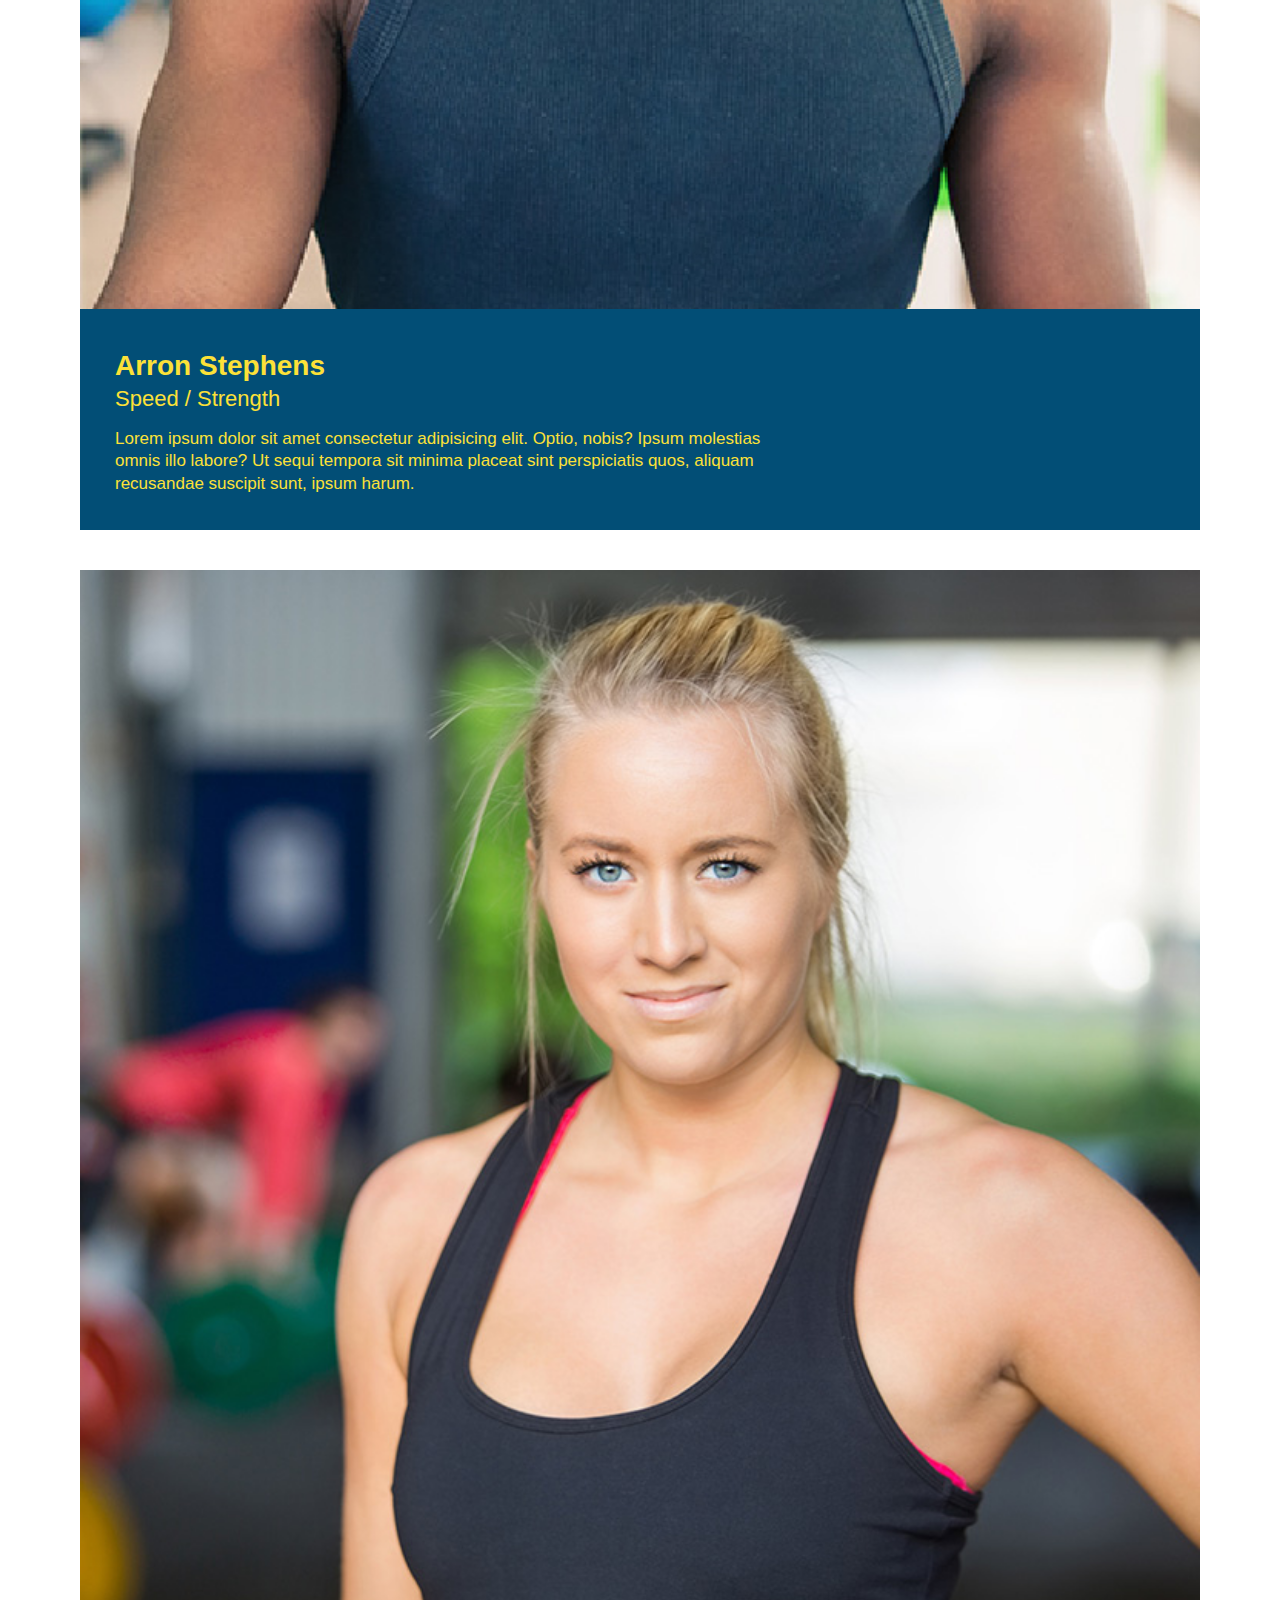
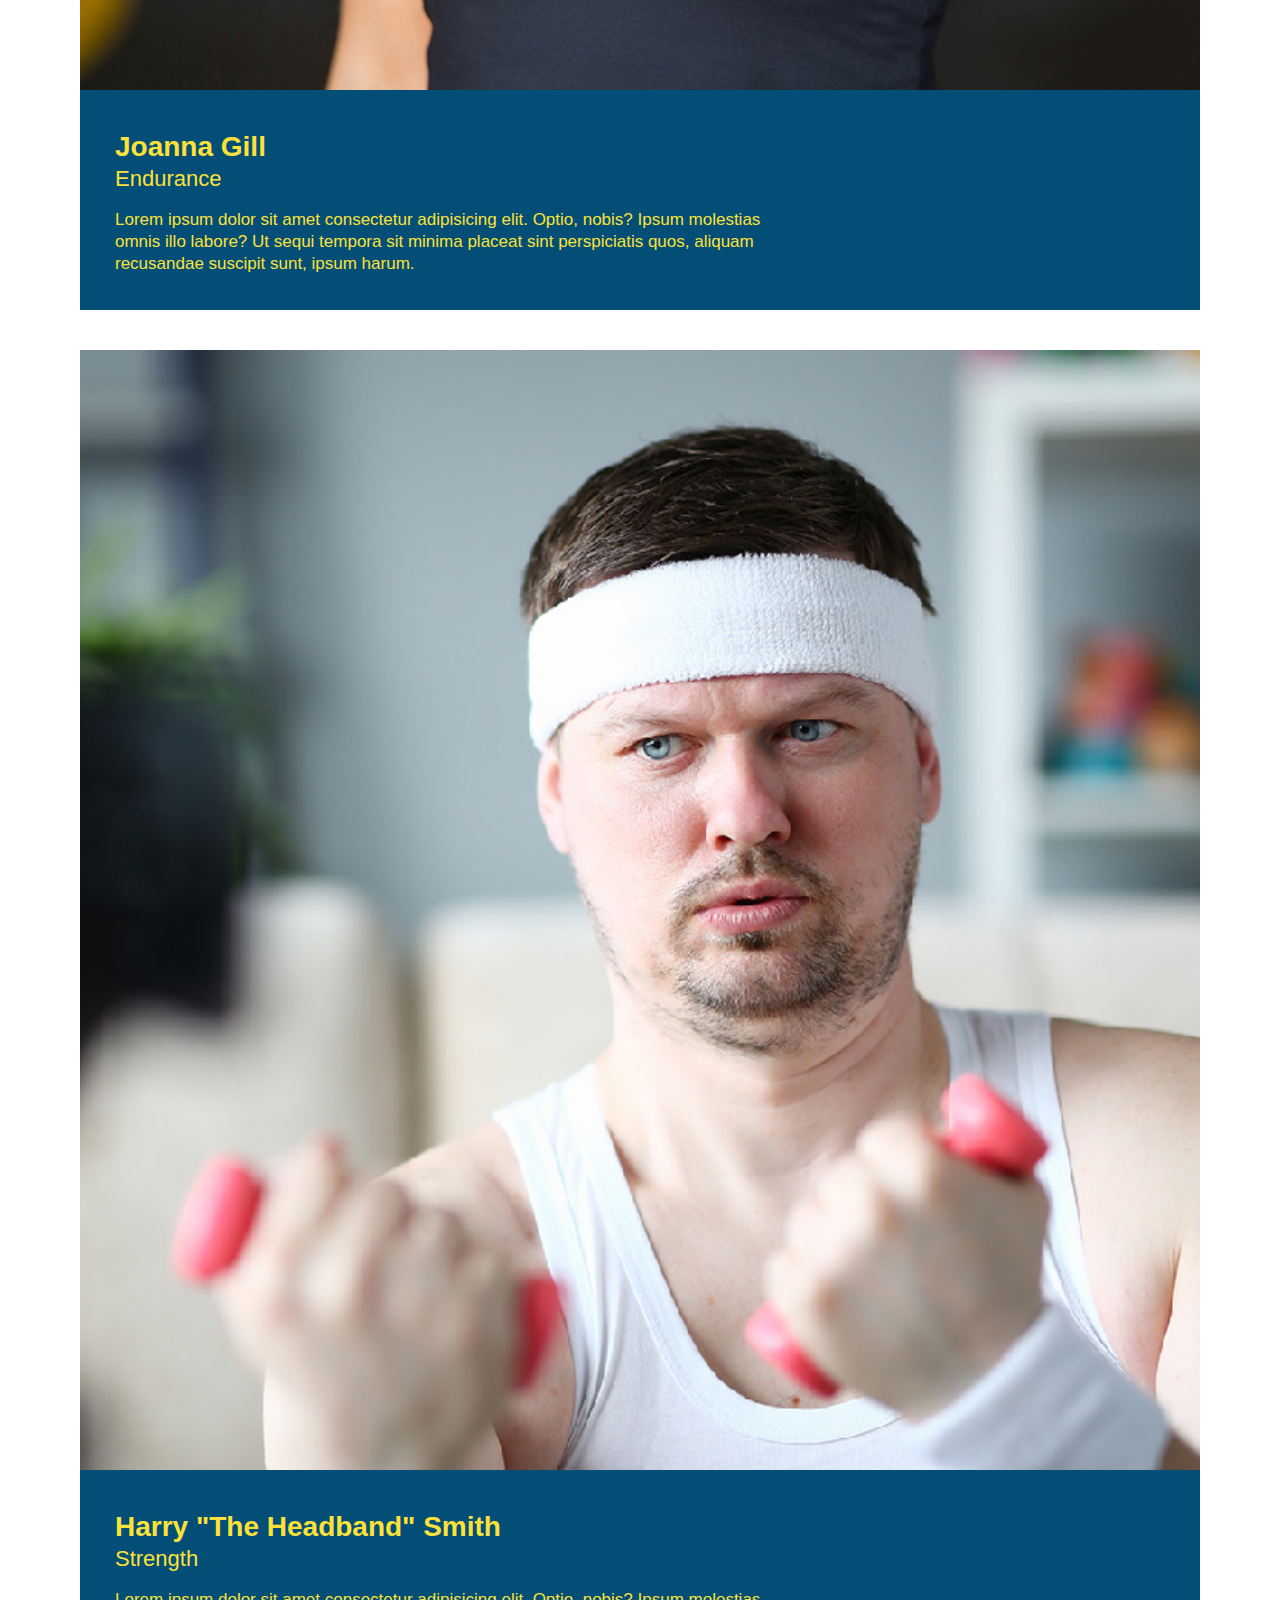
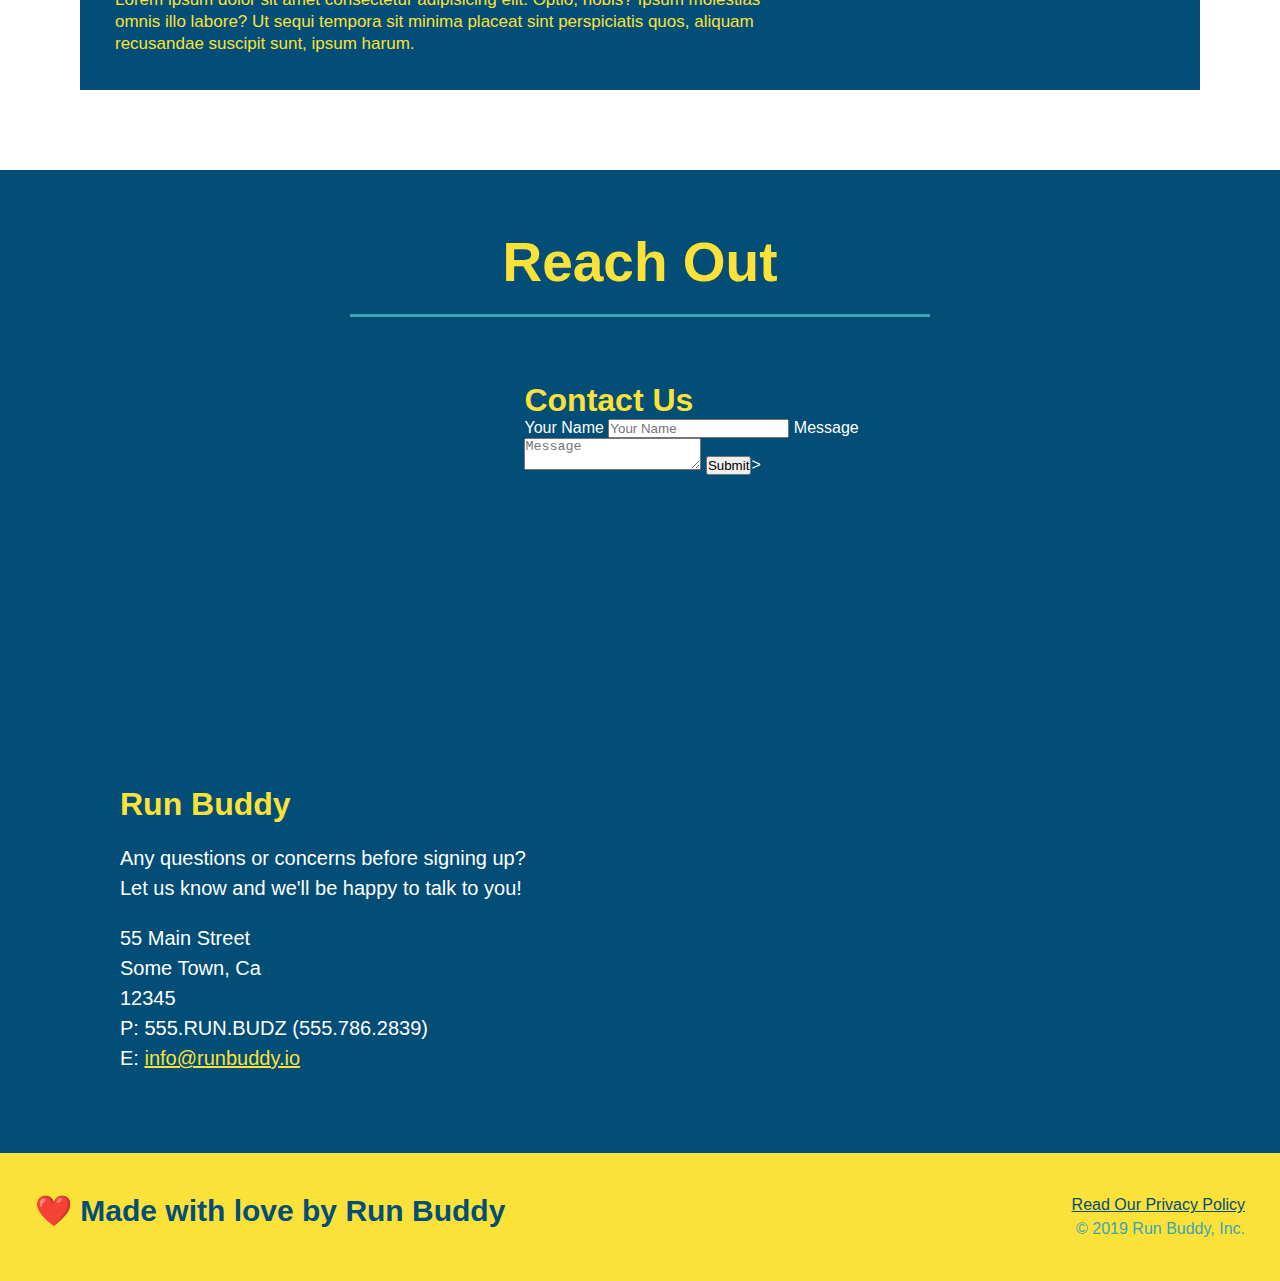
==== commit e663f68b: "trainers flexbox" ====
--- a/index.html
+++ b/index.html
@@ -139,34 +139,40 @@
         </section>
 
         <!-- "meet the trainers" section-->
-        <section id="your-trainers" class="trainers">
+        <section id="your-trainers">
             <div class="flex-row">
                 <h2 class="section-title primary-border">Meet The Trainers</h2>
             </div>
-            <article class="trainer">
-                <img src="assets/images/trainer-1.jpg" alt="Arron Stephens in his workout clothes, ready to pump iron"/>
-                <div class="trainer-bio text-left">
-                    <h3>Arron Stephens</h3>
-                    <h4>Speed / Strength</h4>
-                    <p>Lorem ipsum dolor sit amet consectetur adipisicing elit. Optio, nobis? Ipsum molestias omnis illo labore? Ut sequi tempora sit minima placeat sint perspiciatis quos, aliquam recusandae suscipit sunt, ipsum harum.</p>
-                </div>
-            </article>
-            <article class="trainer">
-                <div class="trainer-bio text-right">
-                    <h3>Joanna Gill</h3>
-                    <h4>Endurance</h4>
-                    <p>Lorem ipsum dolor sit amet consectetur adipisicing elit. Optio, nobis? Ipsum molestias omnis illo labore? Ut sequi tempora sit minima placeat sint perspiciatis quos, aliquam recusandae suscipit sunt, ipsum harum.</p>
-                </div>
-                <img src="assets/images/trainer-2.jpg" alt="Joanna gill cooling off after a workout"/>
-            </article>
-            <article class="trainer">
-                <img src="assets/images/trainer-3.jpg" alt="Harry Smith wearing a headband and lifting comically small pink weights"/>
-                <div class="trainer-bio text-left">
-                    <h3>Harry "The Headband" Smith</h3>
-                    <h4>Strength</h4>
-                    <p>Lorem ipsum dolor sit amet consectetur adipisicing elit. Optio, nobis? Ipsum molestias omnis illo labore? Ut sequi tempora sit minima placeat sint perspiciatis quos, aliquam recusandae suscipit sunt, ipsum harum.</p>
-                </div>
-            </article>
+            <div class="trainers">
+                <article class="trainer">
+                    <img src="assets/images/trainer-1.jpg" alt="Arron Stephens in his workout clothes, ready to pump iron"/>
+                    <div class="trainer-bio">
+                        <h3 class="trainer-name">Arron Stephens</h3>
+                        <h4 class="trainer-role">Speed / Strength</h4>
+                        <p>Lorem ipsum dolor sit amet consectetur adipisicing elit. Optio, nobis? Ipsum molestias omnis illo labore? Ut sequi tempora sit minima placeat sint perspiciatis quos, aliquam recusandae suscipit sunt, ipsum harum.</p>
+                    </div>
+                </article>
+            </div>
+            <div class="trainers">
+                <article class="trainer">
+                    <img src="assets/images/trainer-2.jpg" alt="Joanna gill cooling off after a workout"/>
+                    <div class="trainer-bio">
+                        <h3 class="trainer-name">Joanna Gill</h3>
+                        <h4 class="trainer-role">Endurance</h4>
+                        <p>Lorem ipsum dolor sit amet consectetur adipisicing elit. Optio, nobis? Ipsum molestias omnis illo labore? Ut sequi tempora sit minima placeat sint perspiciatis quos, aliquam recusandae suscipit sunt, ipsum harum.</p>
+                    </div>
+                </article>
+            </div>
+            <div class="trainers">
+                <article class="trainer">
+                    <img src="assets/images/trainer-3.jpg" alt="Harry Smith wearing a headband and lifting comically small pink weights"/>
+                    <div class="trainer-bio">
+                        <h3 class="trainer-name">Harry "The Headband" Smith</h3>
+                        <h4 class="trainer-role">Strength</h4>
+                        <p>Lorem ipsum dolor sit amet consectetur adipisicing elit. Optio, nobis? Ipsum molestias omnis illo labore? Ut sequi tempora sit minima placeat sint perspiciatis quos, aliquam recusandae suscipit sunt, ipsum harum.</p>
+                    </div>
+                </article>
+            </div>
         </section>
 
         <!-- "reach out" section-->
--- a/assets/css/style.css
+++ b/assets/css/style.css
@@ -175,35 +175,37 @@
 }
 /* Trainers Style */
 .trainers {
+    width: 100%;
+    margin: 0 auto;
+    display: flex;
+    flex-wrap: wrap;
+    justify-content: space-around;
 }
 .trainer {
-    width: 900px;
-    margin: 0 auto 30px auto;
+    margin: 20px;
     background: #024e76;
     color: #fce138;
-    overflow: auto;
+    flex: 1;
 }
 .trainer img {
-    width: 35%;
-    float: left;
+    width: 100%;
 }
 .trainer-bio {
     padding: 35px;
     float: left;
     width: 65%;
+    line-height: 1.3;
 }
 .trainer-bio h3 {
-    font-size: 32px;
-    margin-bottom: 8px;
+    font-size: 28px;
 }
 .trainer-bio h4 {
     font-weight: lighter;
-    font-size: 26px;
-    margin-bottom: 25px;
+    font-size: 22px;
+    margin-bottom: 15px;
 }
 .trainer-bio p {
     font-size: 17px;
-    line-height: 1.3;
 }
 /* Reach Out Style */
 .contact {
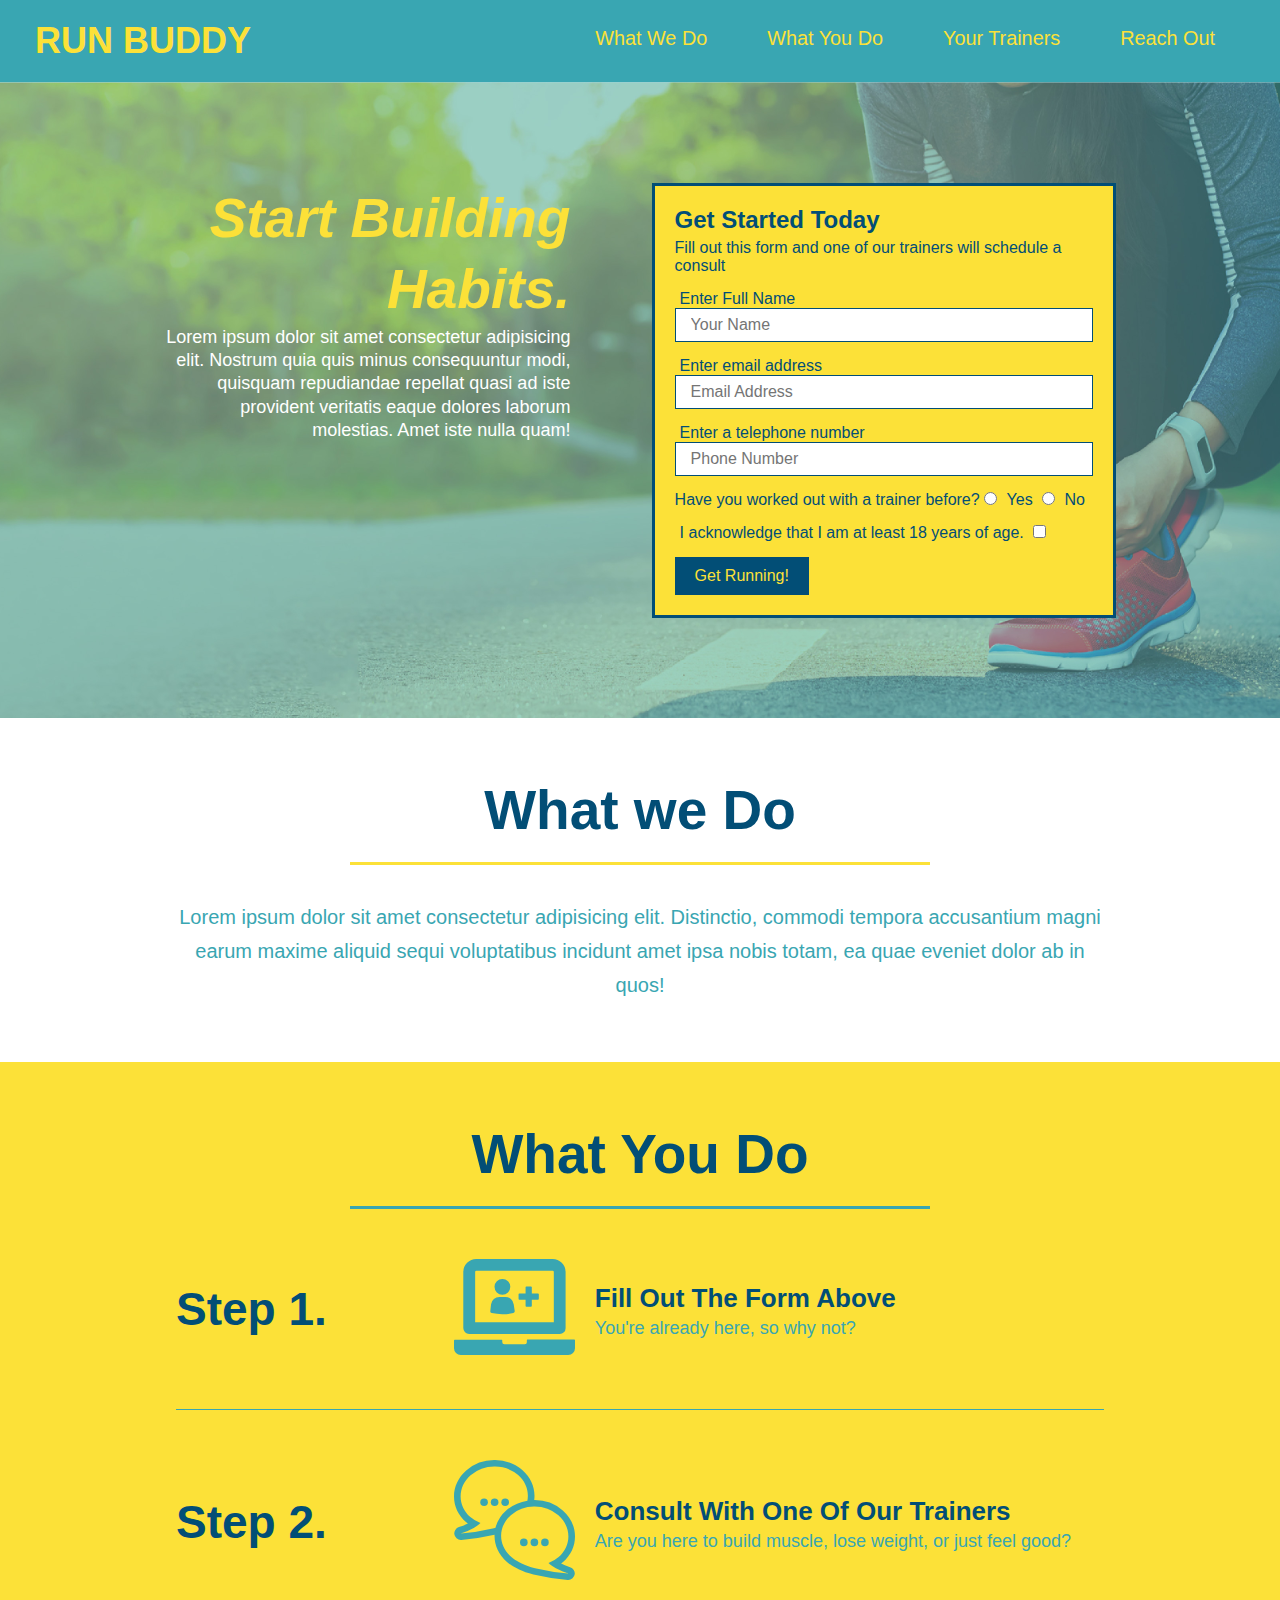
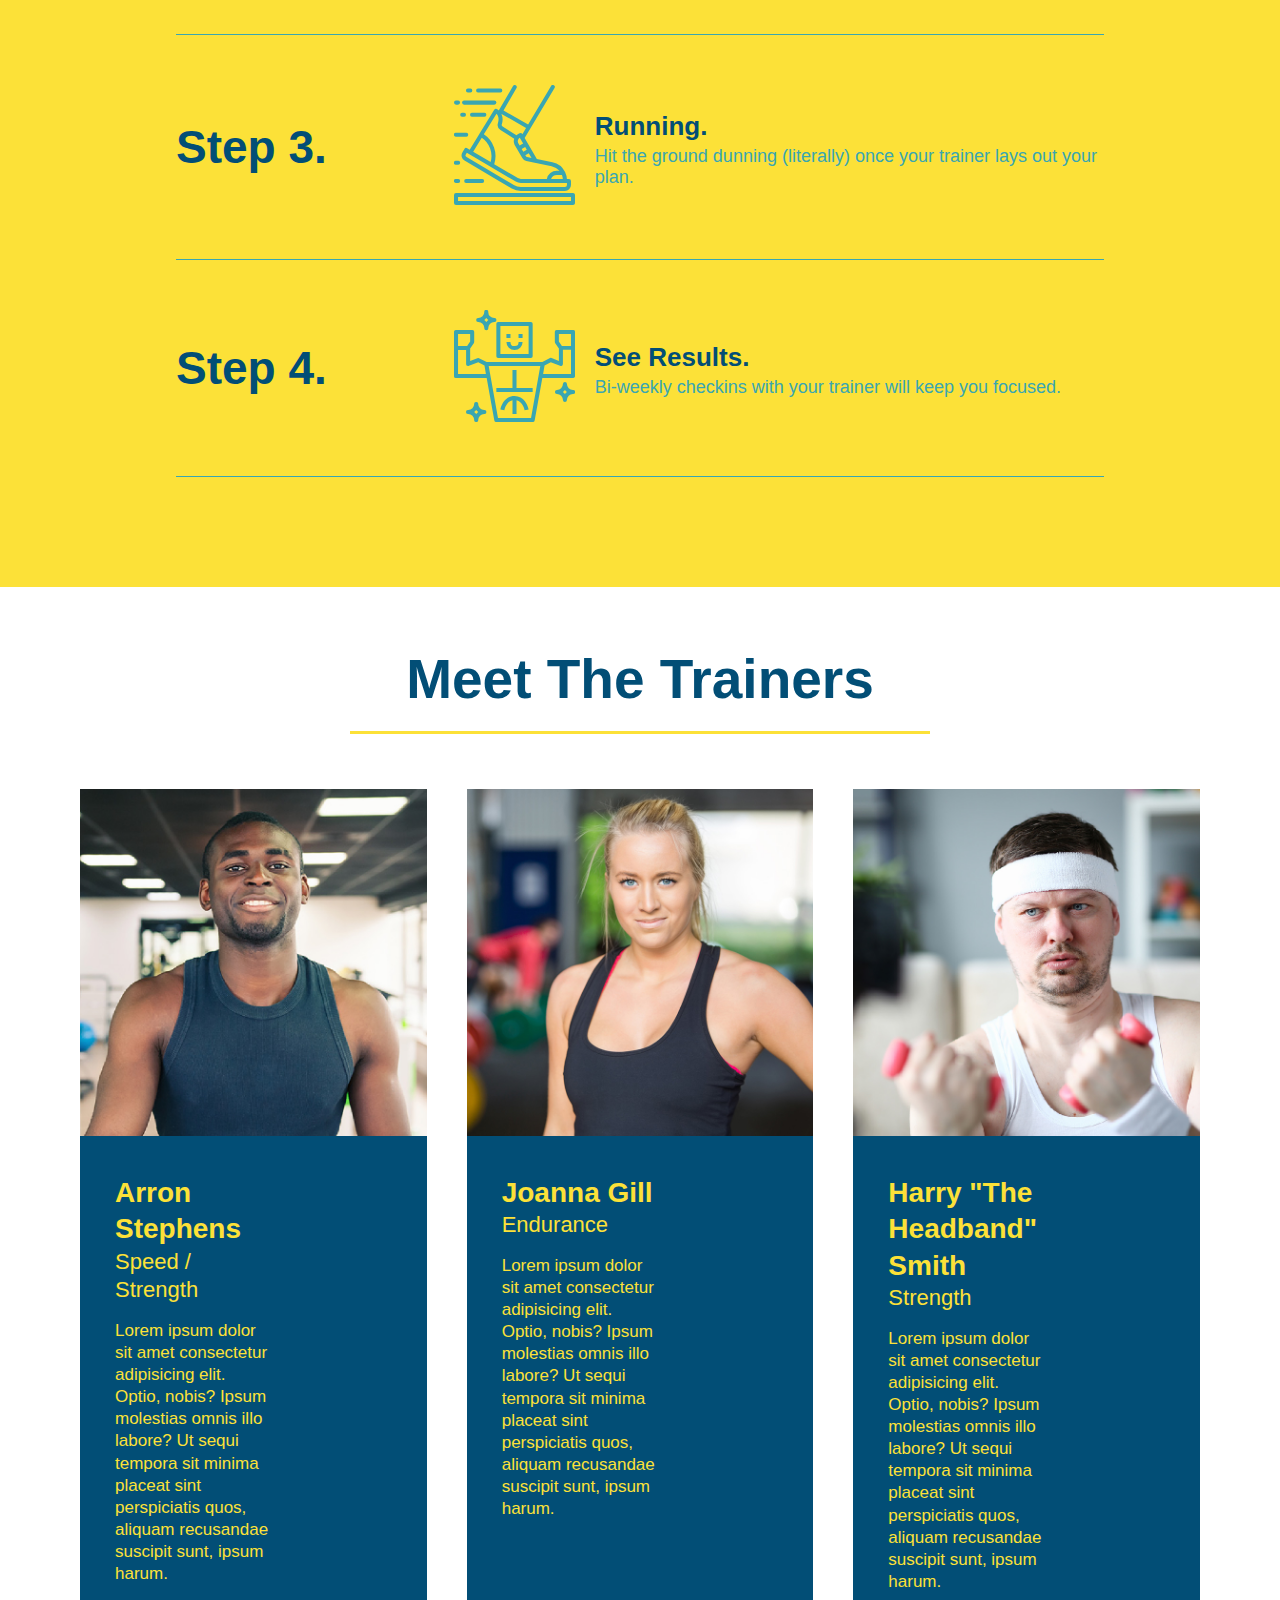
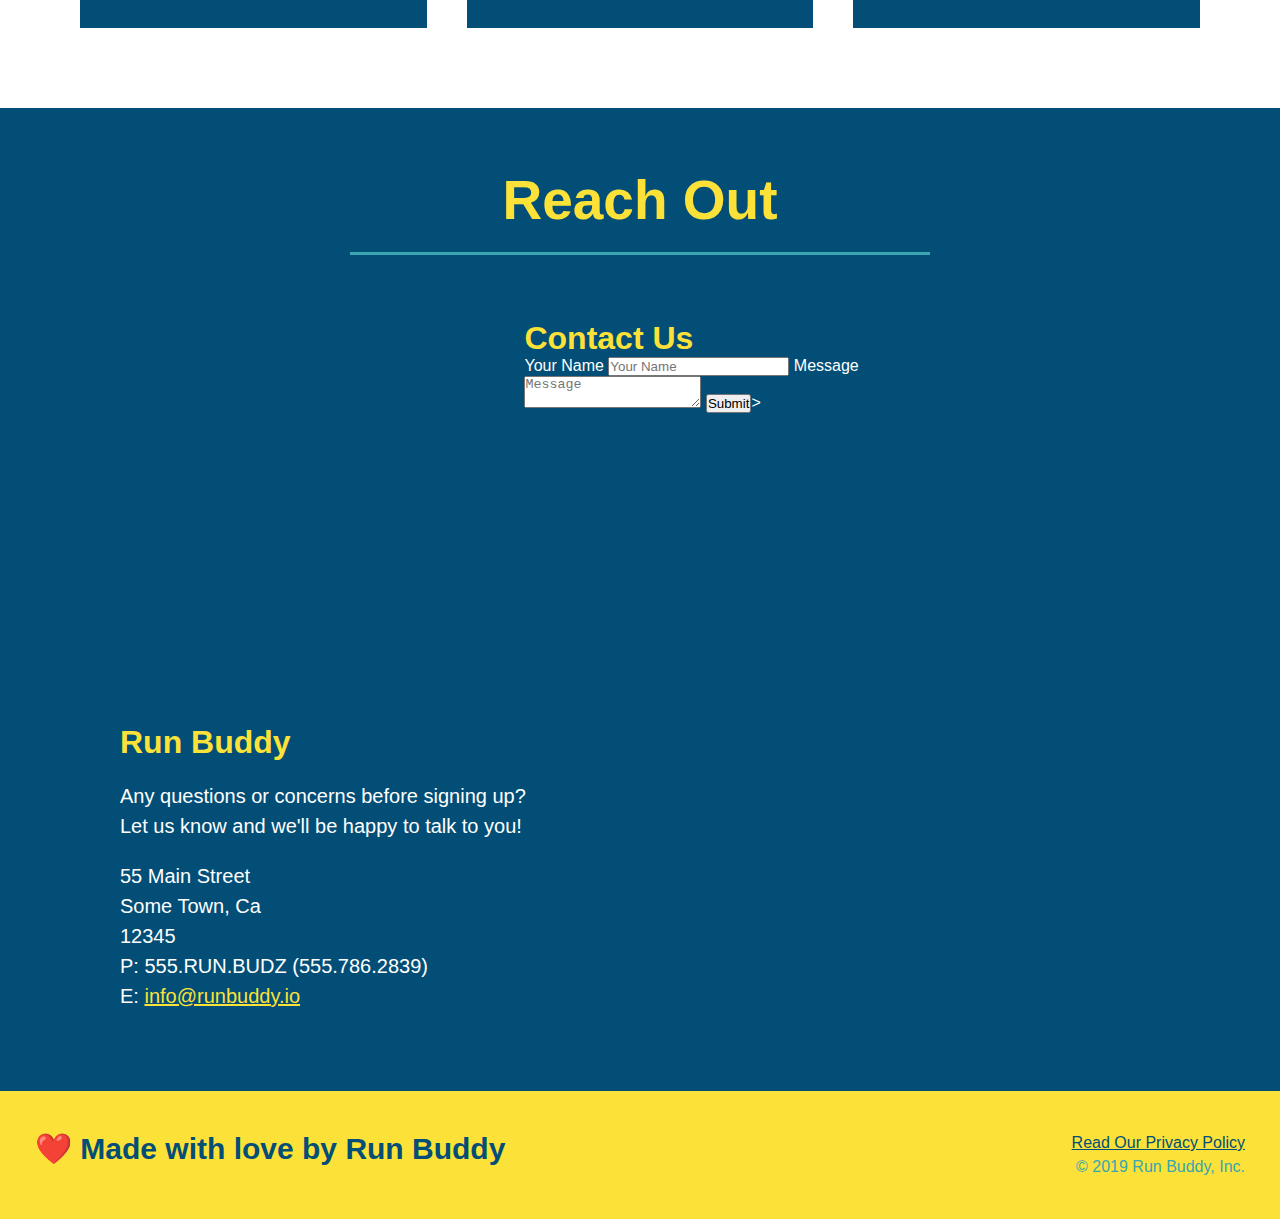
==== commit fc360ccf: "flexbox trainers error" ====
--- a/index.html
+++ b/index.html
@@ -152,8 +152,6 @@
                         <p>Lorem ipsum dolor sit amet consectetur adipisicing elit. Optio, nobis? Ipsum molestias omnis illo labore? Ut sequi tempora sit minima placeat sint perspiciatis quos, aliquam recusandae suscipit sunt, ipsum harum.</p>
                     </div>
                 </article>
-            </div>
-            <div class="trainers">
                 <article class="trainer">
                     <img src="assets/images/trainer-2.jpg" alt="Joanna gill cooling off after a workout"/>
                     <div class="trainer-bio">
@@ -162,8 +160,6 @@
                         <p>Lorem ipsum dolor sit amet consectetur adipisicing elit. Optio, nobis? Ipsum molestias omnis illo labore? Ut sequi tempora sit minima placeat sint perspiciatis quos, aliquam recusandae suscipit sunt, ipsum harum.</p>
                     </div>
                 </article>
-            </div>
-            <div class="trainers">
                 <article class="trainer">
                     <img src="assets/images/trainer-3.jpg" alt="Harry Smith wearing a headband and lifting comically small pink weights"/>
                     <div class="trainer-bio">
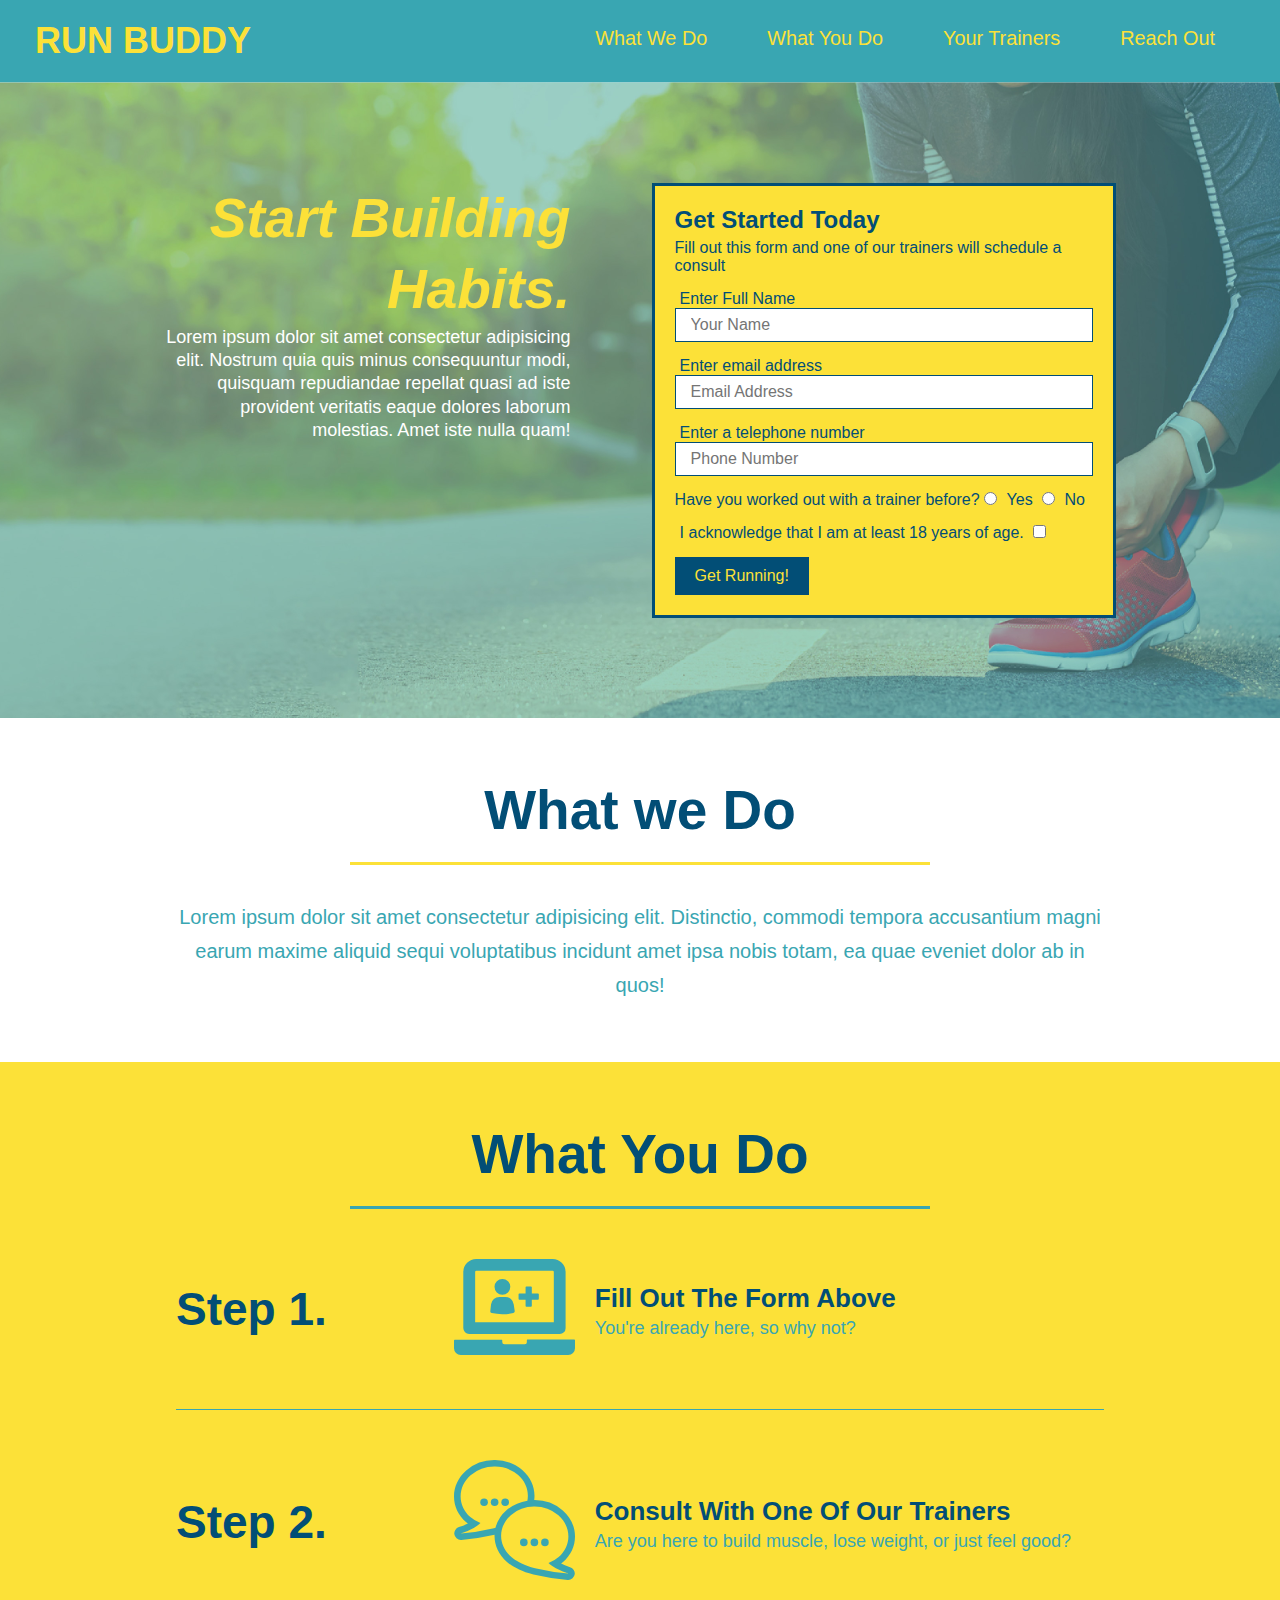
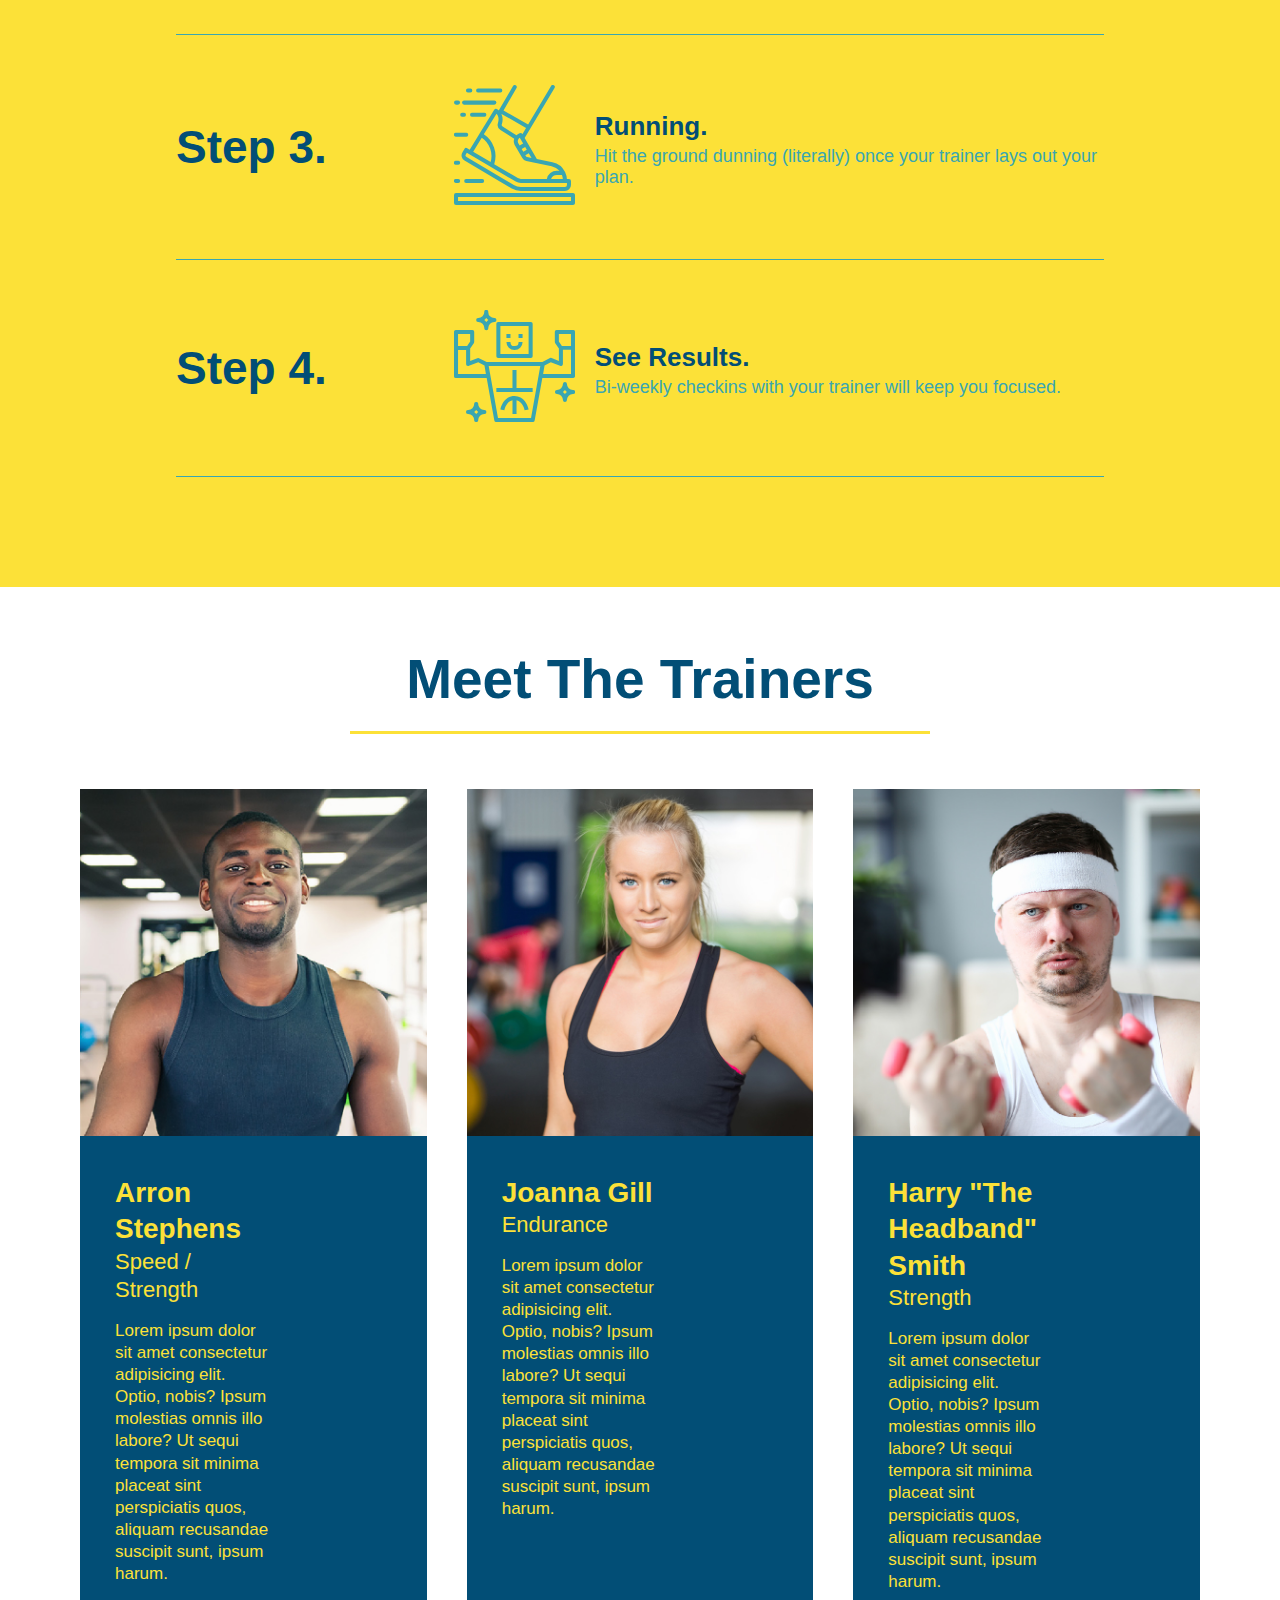
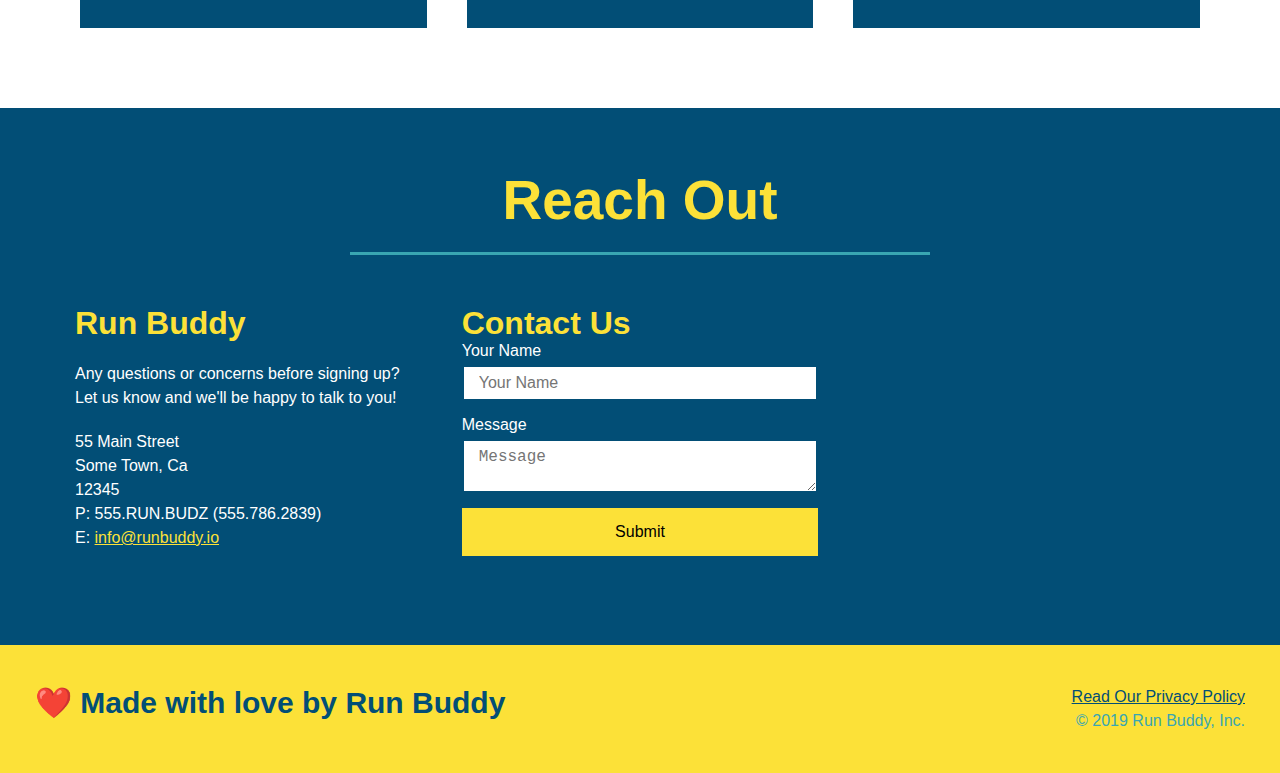
==== commit 03e8be13: "reach out flexbox" ====
--- a/index.html
+++ b/index.html
@@ -177,36 +177,37 @@
                 <h2 class="section-title secondary-border">Reach Out</h2>
             </div>
             <div class="contact-info">
-                <iframe src="https://www.google.com/maps/embed?pb=!1m18!1m12!1m3!1d4597.350854545717!2d-97.46230301396463!3d35.434539131141996!2m3!1f0!2f0!3f0!3m2!1i1024!2i768!4f13.1!3m3!1m2!1s0x87b2166da0dda251%3A0xcec51e8ac8f489f3!2sOklahoma%20City%20Animal%20Shelter!5e0!3m2!1sen!2sus!4v1640523246472!5m2!1sen!2sus" 
-                style="border:0;" 
-                allowfullscreen="" 
-                loading="lazy"></iframe>
-                <div class="contact-form">
-                    <h3>Contact Us</h3>
-                    <form>
-                        <label for="contact-name">Your Name</label>
-                        <input for="text" id="contact-name" placeholder="Your Name"/>
-
-                        <label for="contact-message">Message</label>
-                        <textarea id="contact-message" placeholder="Message"></textarea>
-
-                        <button type="submit">Submit</button>>
-                    </form>
-                </div>
-                <div>
-                    <h3>Run Buddy</h3>
-                    <p>
+                    <div>
+                        <h3>Run Buddy</h3>
+                        <p>
                         Any questions or concerns before signing up?<br>
                         Let us know and we'll be happy to talk to you!
-                    </p>
-                    <address>
+                        </p>
+                        <address>
                         55 Main Street<br>
                         Some Town, Ca <br>
                         12345 <br>
                         P: 555.RUN.BUDZ (555.786.2839) <br>
                         E: <a href="mailto:info@runbuddy.io">info@runbuddy.io</a>
-                    </address>
-                </div>
+                        </address>
+                    </div>
+                    <div class="contact-form">
+                        <h3>Contact Us</h3>
+                        <form>
+                            <label for="contact-name">Your Name</label>
+                            <input for="text" id="contact-name" placeholder="Your Name"/>
+
+                            <label for="contact-message">Message</label>
+                            <textarea id="contact-message" placeholder="Message"></textarea>
+
+                            <button type="submit">Submit</button>
+                        </form>
+                    </div>
+                        <iframe src="https://www.google.com/maps/embed?pb=!1m18!1m12!1m3!1d4597.350854545717!2d-97.46230301396463!3d35.434539131141996!2m3!1f0!2f0!3f0!3m2!1i1024!2i768!4f13.1!3m3!1m2!1s0x87b2166da0dda251%3A0xcec51e8ac8f489f3!2sOklahoma%20City%20Animal%20Shelter!5e0!3m2!1sen!2sus!4v1640523246472!5m2!1sen!2sus" 
+                        style="border:0;" 
+                        allowfullscreen="" 
+                        loading="lazy"></iframe>
+            </div>
             </div>
         </section>
 
--- a/assets/css/style.css
+++ b/assets/css/style.css
@@ -215,16 +215,16 @@
     color: #fce138;
     text-align: center;
 }
-.contact-info iframe {
-    width: 400px;
-    height: 400px;
+.contact-info {
+    DISPLAY:flex;
+    justify-content: space-between;
+    flex-wrap: wrap;
+}
+.contact-info > * {
+    flex: 1;
+    margin: 15px;
 }
 .contact-info div {
-    width: 410px;
-    display: inline-block;
-    vertical-align: top;
-    text-align: left;
-    margin: 30px 0 0 60px;
     color: white;
   }
 .contact-info h3 {
@@ -234,13 +234,30 @@
 .contact-info p, .contact-info address {
     margin: 20px 0;
     line-height: 1.5;
-    font-size: 20px;
+    font-size: 16px;
     font-style: normal;
 }
 .contact-info a {
     color: #fce138;
 }
-
+.contact-form input, .contact-form textarea {
+    border: 2px solid #024e76;
+    display: block;
+    padding: 7px 15px;
+    font-size: 16px;
+    color:#024e76;
+    width: 100%;
+    margin-bottom: 15px;
+    margin-top: 5px;
+}
+.contact-form button {
+    width: 100%;
+    border: none;
+    background: #fce138;
+    text-align: center;
+    padding: 15px 0;
+    font-size: 16px;
+}
 footer {
     background: #fce138;
     width: 100%;
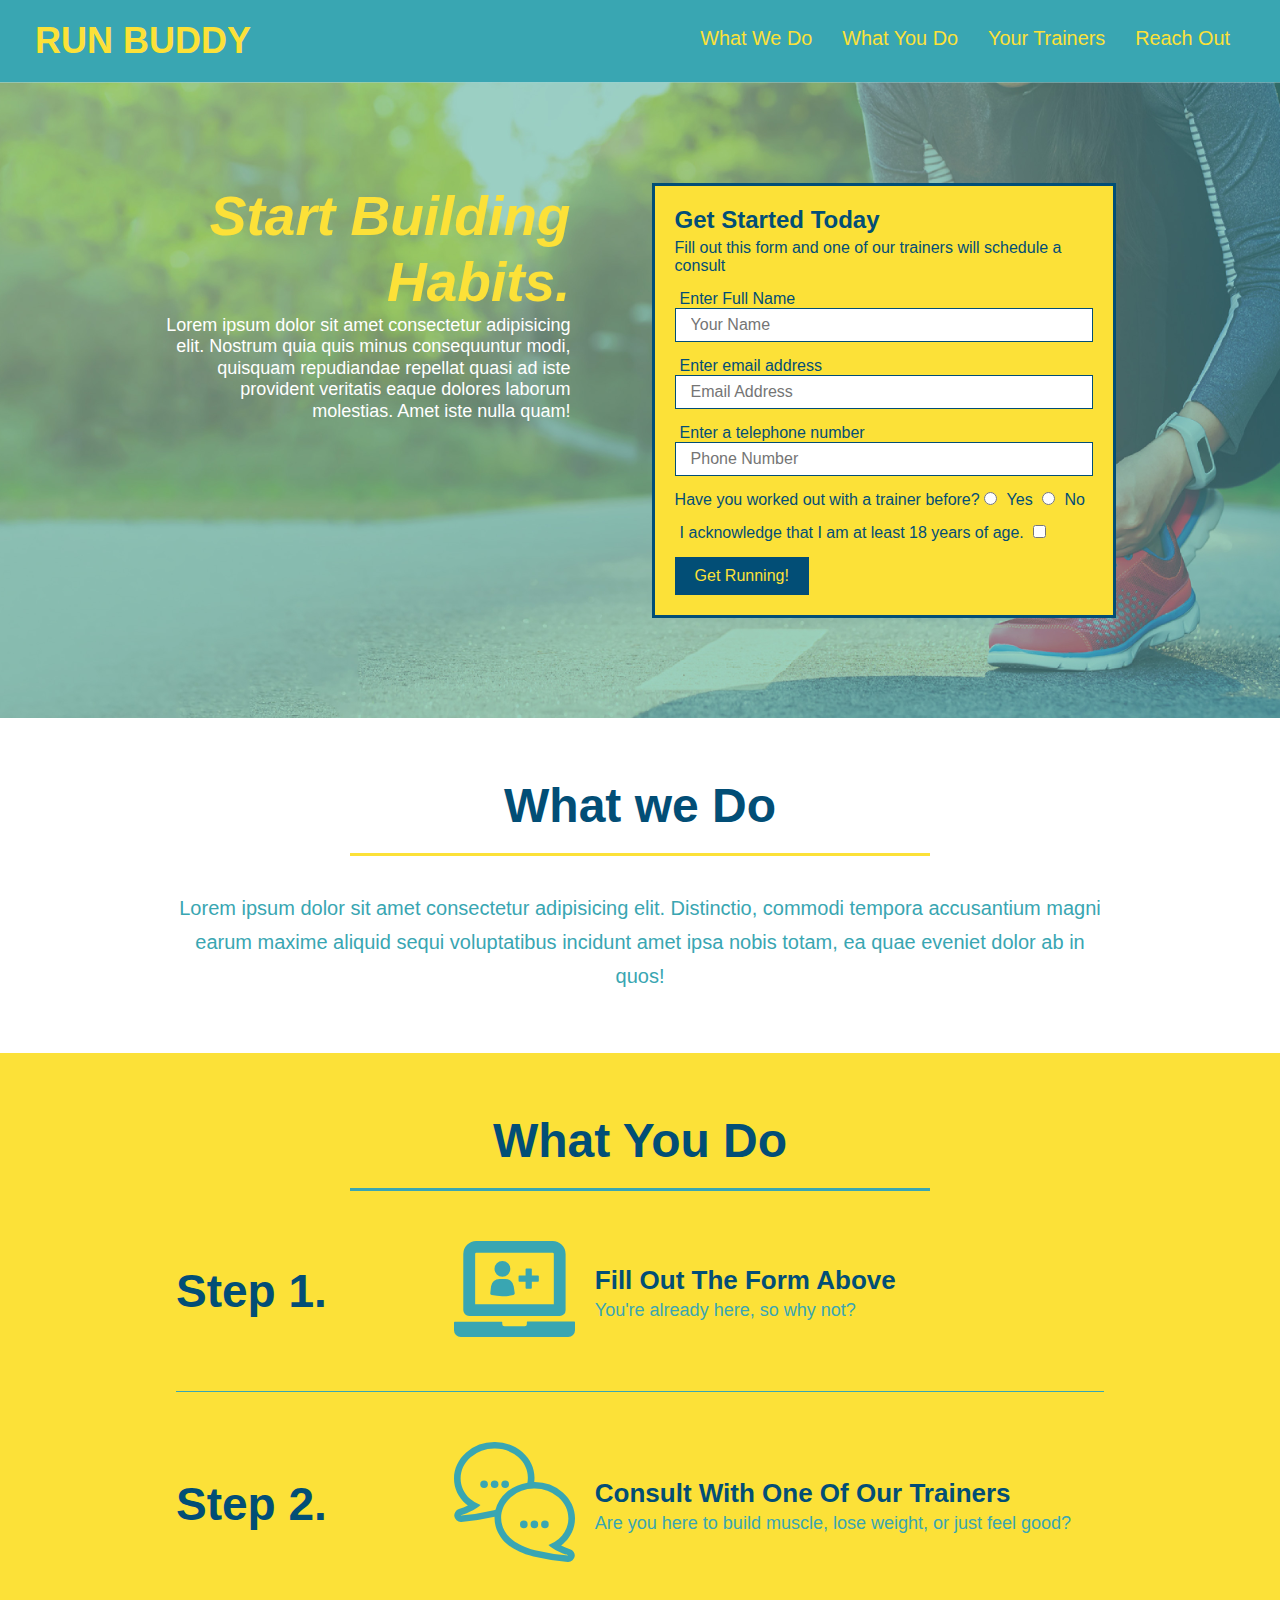
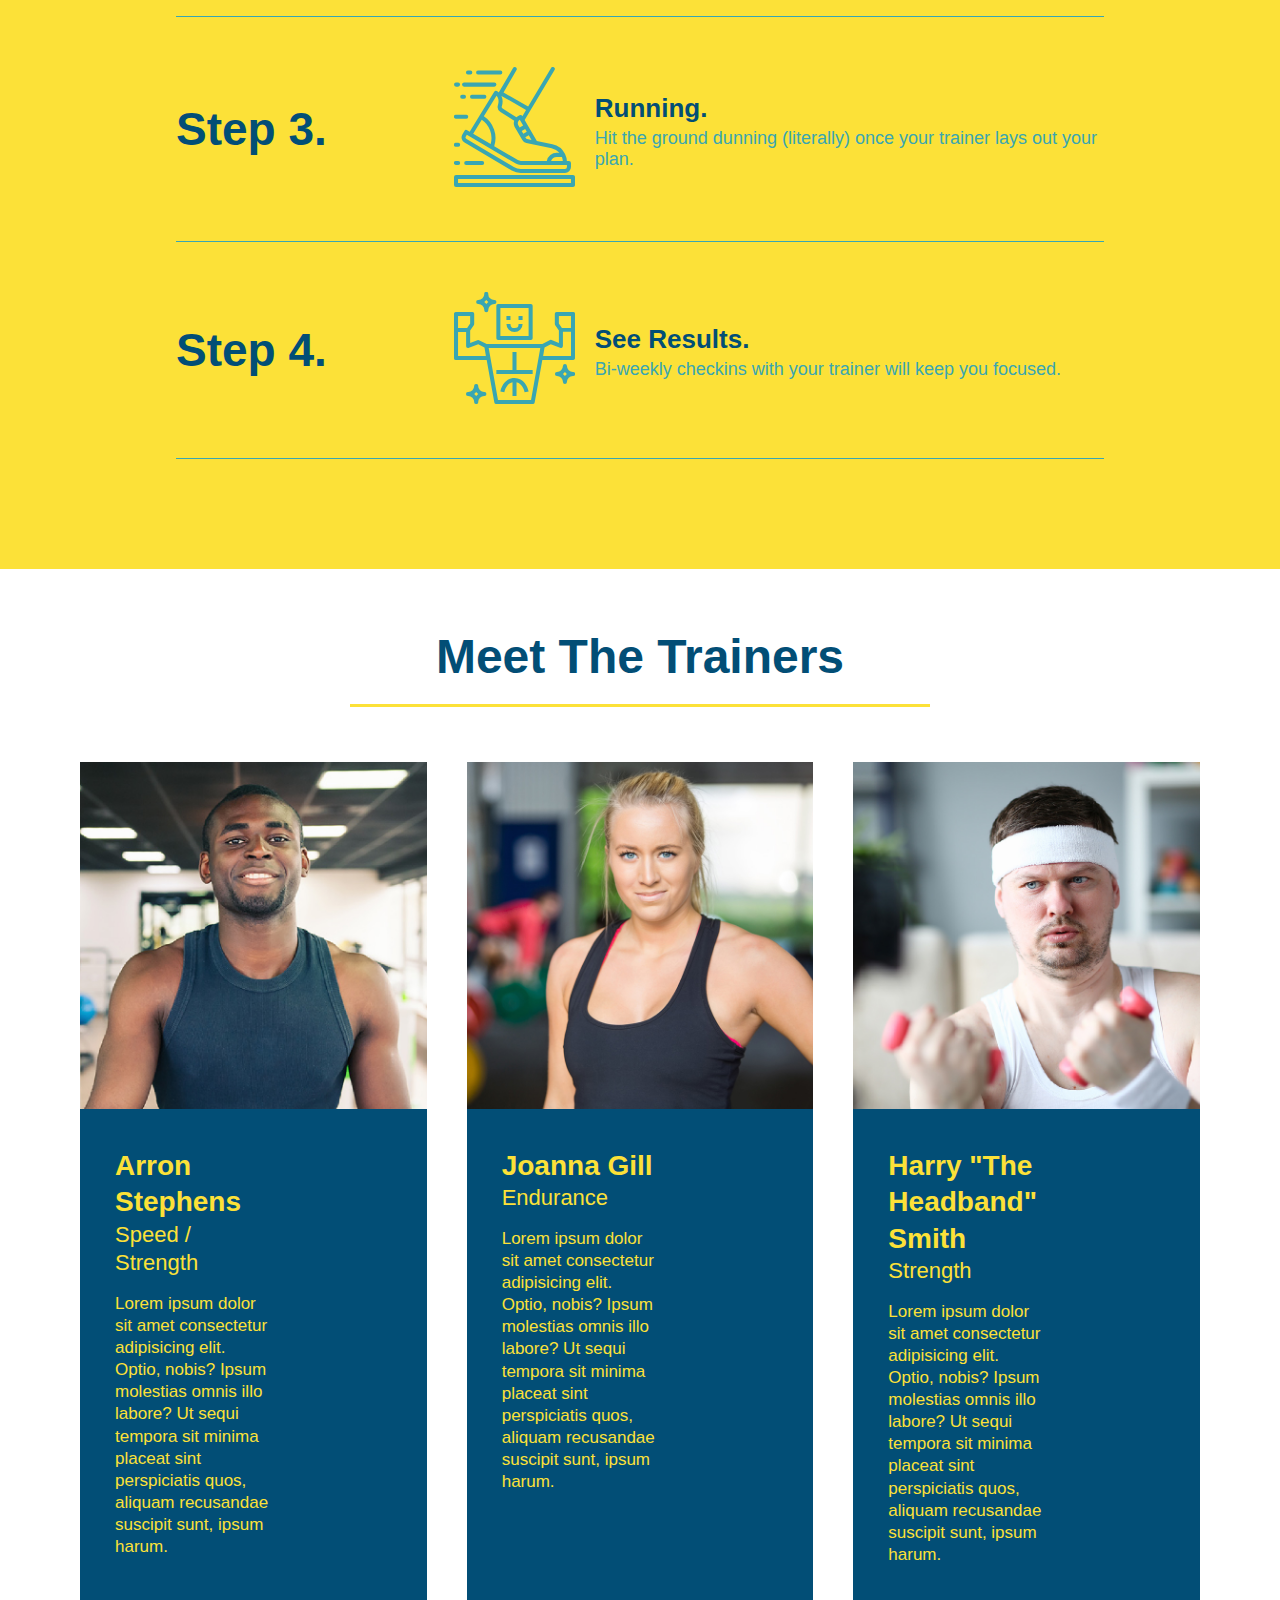
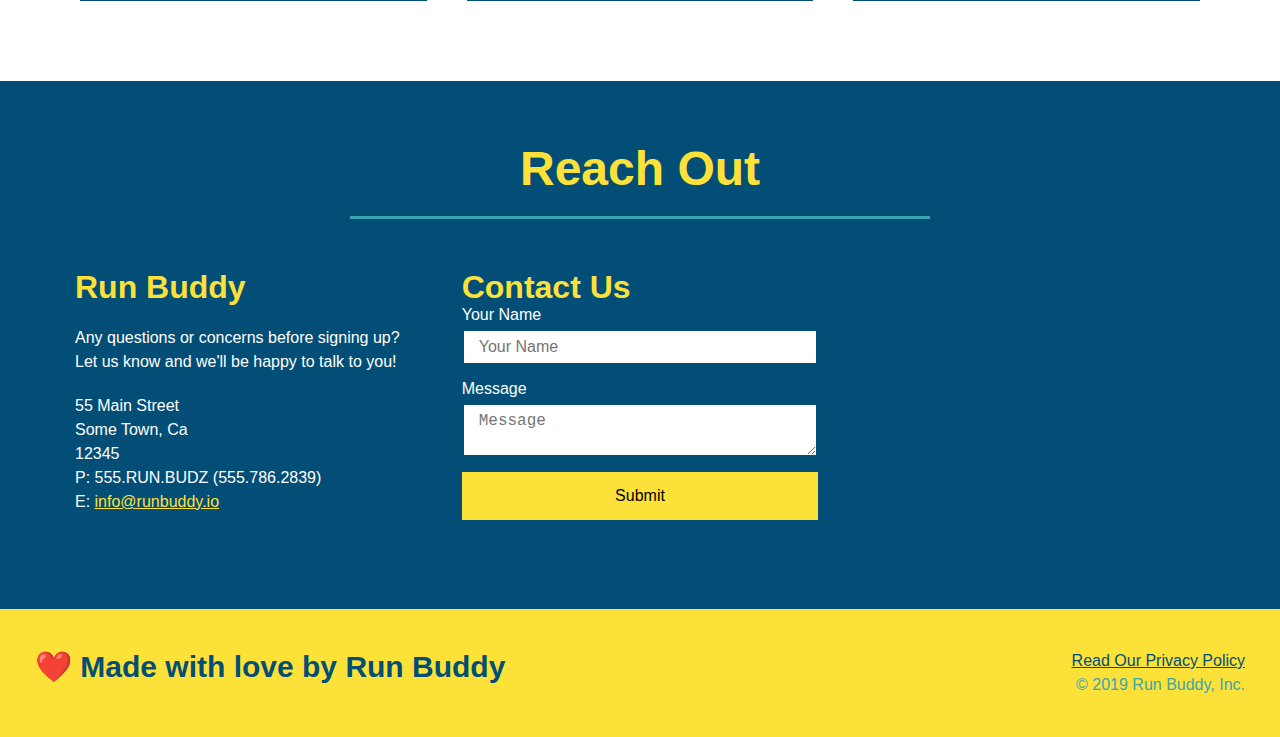
==== commit 12a579f8: "start of media query" ====
--- a/index.html
+++ b/index.html
@@ -3,6 +3,7 @@
     <head>
         <link rel="stylesheet" href="./assets/css/style.css"/>
         <meta charset="UTF-8"/>
+        <meta name="viewport" content="width=device-width, initial-scale=1.0"/>
         <title>Run Buddy</title>
     </head>
     <body>
@@ -67,15 +68,7 @@
             </div>
 
         </section>
-
-
-
-        <!-- flexbox start -->
-
-
-
-
-        <!-- "what we do" section-->
+<!-- "what we do" section-->
         <section id="what-we-do" class="intro">
             <div class="flex-row">
                 <h2 class="section-title primary-border">What we Do</h2>
--- a/assets/css/style.css
+++ b/assets/css/style.css
@@ -40,7 +40,7 @@
     display: inline;
 }
 header nav ul li a {
-    margin: 0 30px;
+    padding: 10px 15px;
     font-weight: lighter;
     font-size: 1.55vw;
 }
@@ -55,6 +55,7 @@
     display: flex;
     flex-wrap: wrap;
     justify-content: center;
+    align-items: flex-start;
 }
 /* Hero Style End*/
 .hero-form {
@@ -71,7 +72,7 @@
     margin: 3.5%;
     color: #fff;
     font-size: 18px;
-    line-height: 1.3;
+    line-height: 1.2;
 }
 .hero-cta h2 {
     font-style: italic;
@@ -107,7 +108,7 @@
     font-size: 16px;
 }
 .section-title {
-    font-size: 55px;
+    font-size: 48px;
     color: #024e76;
     border-bottom: 3px solid;
     padding-bottom: 20px;
@@ -286,4 +287,18 @@
 }
 .flex-row {
     display: flex;
+}
+/* Media query */
+@media screen and (max-width: 980px) {
+
+    }
+}
+@media screen and (max-width: 768px) {
+
+    }
+
+}
+@media screen and (max-width: 575px) {
+
+    }
 }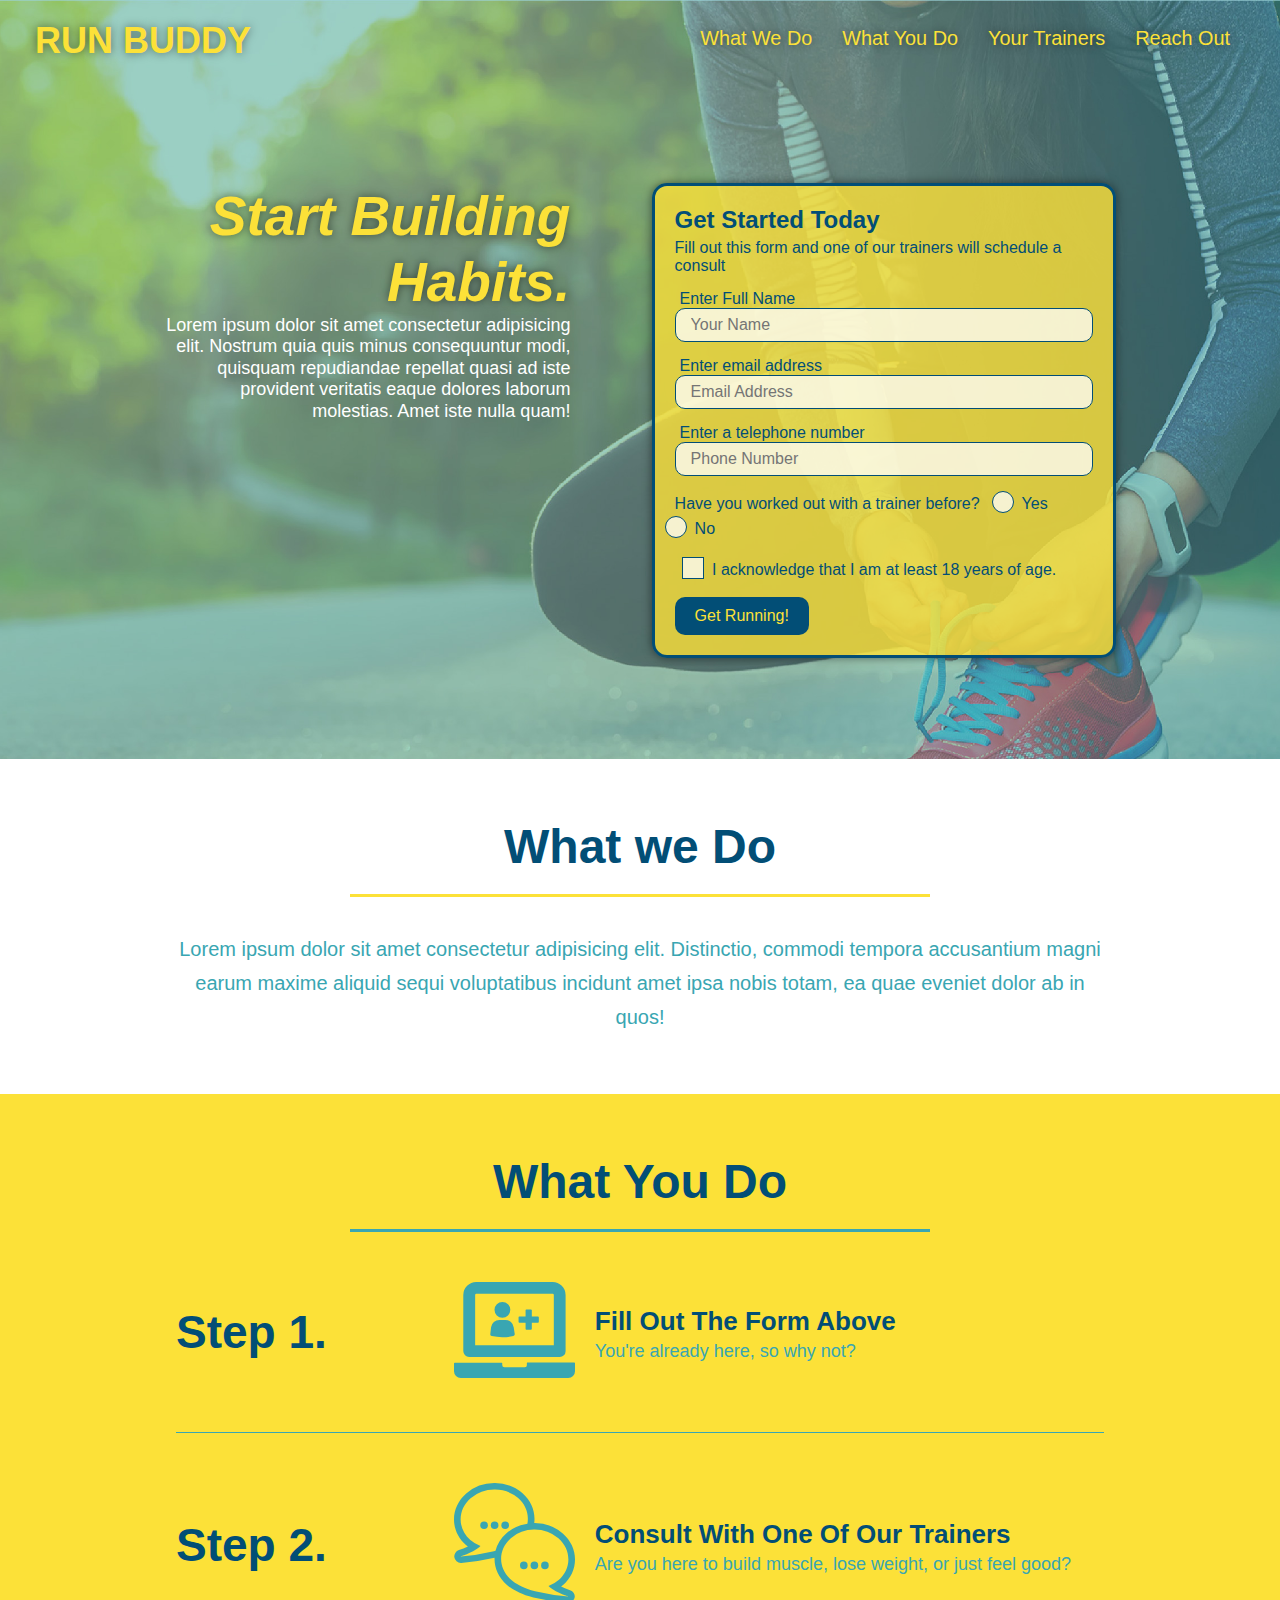
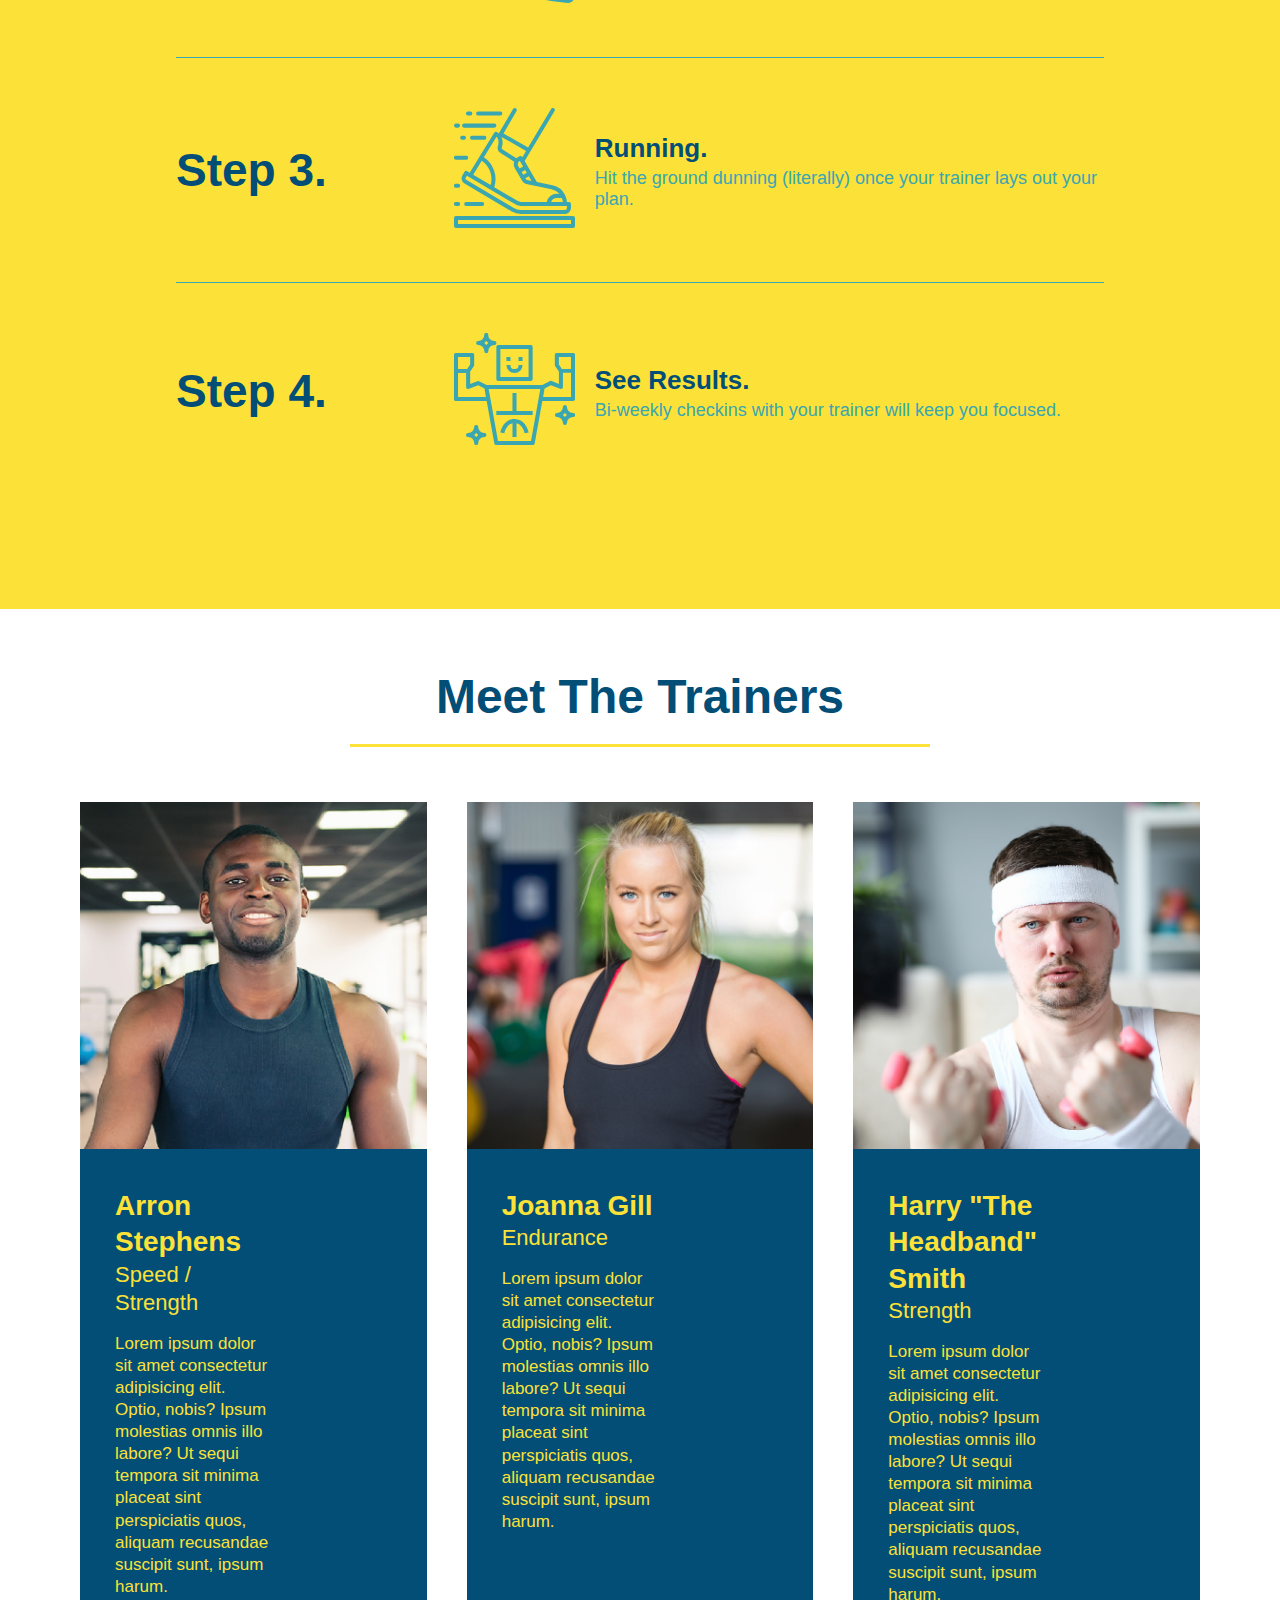
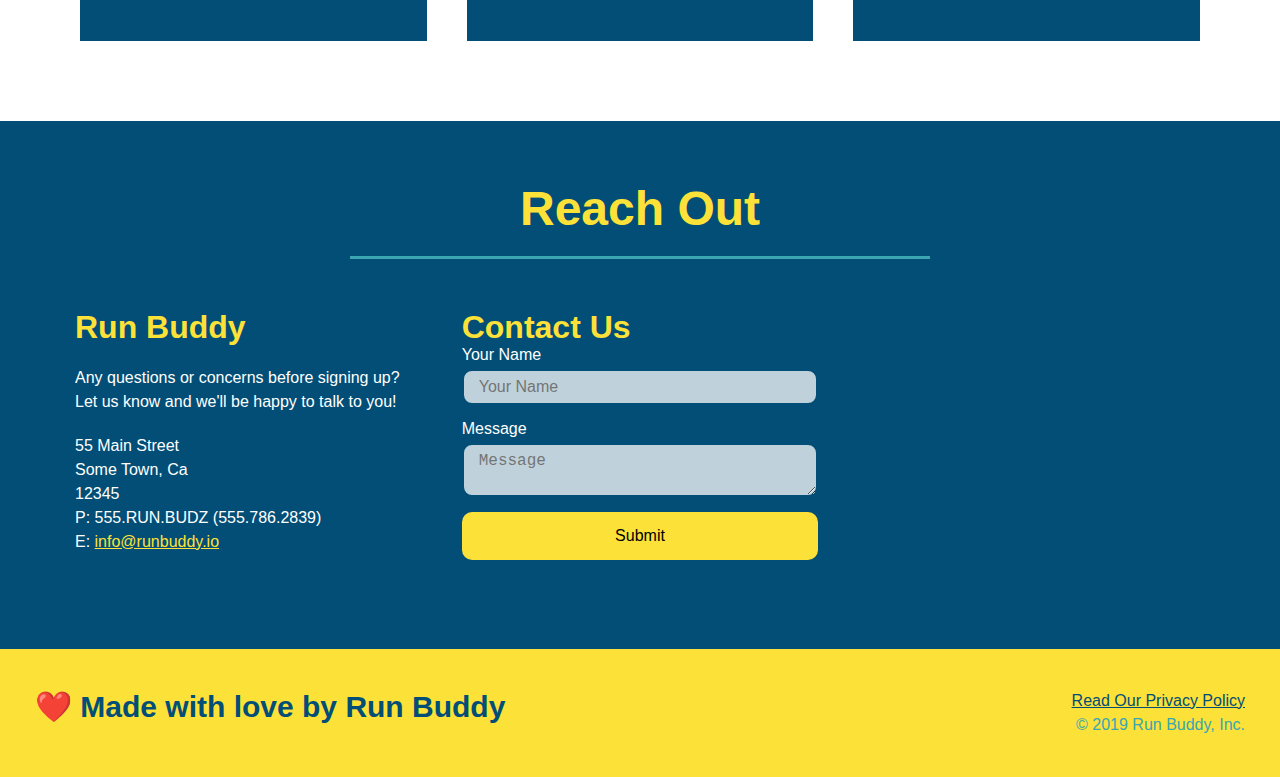
==== commit d2384e32: "radio button" ====
--- a/index.html
+++ b/index.html
@@ -52,14 +52,20 @@
                     <input type="tel" placeholder="Phone Number" name="phone" id="phone" class="form-input"/>
                     <p>
                         Have you worked out with a trainer before?
+                        <span class="radio-wrapper">
                         <input type="radio" name="trainer-confirm" id="trainer-yes"/>
                         <label for="trainer-yes">Yes</label>
+                        </span>
+                        <span class="radio-wrapper">
                         <input type="radio" name="trainer-confirm" id="trainer-no"/>
                         <label for="trainer-no">No</label>
+                        </span>
                     </p>
                     <p>
+                        <span class="checkbox-wrapper">
+                        <input type="checkbox" name="age-confirm" id="checkbox"/>
                         <label for="checkbox">I acknowledge that I am at least 18 years of age.</label>
-                        <input type="checkbox" name="age-confirm" id="checkbox"/>
+                        </span>
                     </p>
                         <button type="submit">
                             Get Running!
--- a/assets/css/style.css
+++ b/assets/css/style.css
@@ -15,12 +15,22 @@
     display: flex;
     justify-content: space-between;
     flex-wrap: wrap;
+    position: -webkit-sticky;
+    position: sticky;
+    top: 0;
+    background-image: url(../images/hero-bg.jpg);
+    background-size: cover;
+    background-position: center;
+    background-attachment: fixed;
+    background-position: 80%;
+    z-index: 9999;
 }
 header h1{
     font-weight: bold;
     font-size: 36px;
     color: #fce138;
     margin: 0;
+    text-shadow: 0 0 10px rgba(0,0,0,0.5);
 }
 header a {
     color: #fce138;
@@ -43,6 +53,13 @@
     padding: 10px 15px;
     font-weight: lighter;
     font-size: 1.55vw;
+    text-shadow: 0 0 10px rgba(0, 0, 0, 0.5);
+}
+header nav ul li a:hover {
+    background: #fce138;
+    color: #024e76;
+    border-radius: 15px;
+    text-shadow: none;
 }
 section {
     padding: 60px;
@@ -56,15 +73,19 @@
     flex-wrap: wrap;
     justify-content: center;
     align-items: flex-start;
+    background-attachment: fixed;
+    background-position: 80%;
 }
 /* Hero Style End*/
 .hero-form {
     color: #024e76;
-    background-color: #fce138;
+    background-color: rgba(252, 225, 56, 0.8);
     padding:20px;
     border: solid 3px #024e76;
     width: 40%;
     margin: 3.5%;
+    box-shadow: 0 0 10px rgba(0, 0, 0, 0.5);
+    border-radius: 15px;
 }
 .hero-cta {
     text-align: right;
@@ -78,6 +99,7 @@
     font-style: italic;
     font-size: 55px;
     color: #fce138;
+    text-shadow: 0 0 10px rgba(0, 0, 0, 0.5);
 }
 .hero-form h3 {
     margin: 0px;
@@ -96,6 +118,12 @@
     color:#024e76;
     width: 100%;
     margin-bottom: 15px;
+    border-radius: 10px;
+    background-color: rgba(255,255,255,0.75);
+}
+.form-input:focus {
+    background-color: rgba(255,255,255,1);
+    outline: none;
 }
 .hero-form label {
     margin: 0 5px;
@@ -106,6 +134,60 @@
     border: none;
     padding: 10px 20px;
     font-size: 16px;
+    border-radius: 10px;
+}
+.hero-form button:hover {
+    background-color: #39a6b2;
+}
+.checkbox-wrapper input, .radio-wrapper input {
+    opacity: 0;
+}
+.checkbox-wrapper label, .radio-wrapper label {
+    position: relative;
+    left: 10px;
+    margin: 10px;
+    line-height: 1.6;
+}
+.checkbox-wrapper label::before, .radio-wrapper label::before {
+    content: "";
+    height: 20px;
+    width: 20px;
+    background: rgba(255,255,255,0.75);
+    border: 1px solid #024e76;
+    position: absolute;
+    top: -4px;
+    left: -30px;
+}
+.radio-wrapper label::before {
+    border-radius: 50%;
+}
+.radio-wrapper label::after {
+    content: "";
+    width: 20px;
+    height: 20px;
+    border-radius: 50%;
+    background: #024e76;
+    position: absolute;
+    left: -29px;
+    top: -3px;
+    background-image: radial-gradient(circle, #39a6b2, #024e76);
+}
+.checkbox-wrapper label::after {
+    content: "";
+    height: 6px;
+    width: 14px;
+    border-left: 2px solid #024e76;
+    border-bottom: 2px solid #024e76;
+    position: absolute;
+    left: -26px;
+    top: 1px;
+    transform: rotate(-58deg);
+}
+.checkbox-wrapper input + label::after, .radio-wrapper input + label::after {
+    content: none;
+}
+.checkbox-wrapper input:checked + label::after, .radio-wrapper input:checked + label::after {
+    content: "";
 }
 .section-title {
     font-size: 48px;
@@ -144,6 +226,9 @@
     align-items: center;
     justify-content: space-between;
 }
+.step:last-child {
+    border-bottom: none;
+}
 .step h3 {
     color: #024e76;
     font-size: 46px;
@@ -250,6 +335,12 @@
     width: 100%;
     margin-bottom: 15px;
     margin-top: 5px;
+    border-radius: 10px;
+    background-color: rgba(255,255,255,0.75);
+}
+.contact-form input:focus, .contact-form textarea:focus {
+    background-color: rgba(255,255,255,1);
+    outline: none;
 }
 .contact-form button {
     width: 100%;
@@ -258,6 +349,15 @@
     text-align: center;
     padding: 15px 0;
     font-size: 16px;
+    border-radius: 10px;
+}
+.contact-form:focus {
+    background-color: rgba(255,255,255,1);
+    outline: none;
+}
+.contact-form button:hover {
+    color: #fce138;
+    background: #39a6b2;
 }
 footer {
     background: #fce138;
@@ -288,17 +388,92 @@
 .flex-row {
     display: flex;
 }
+
+
 /* Media query */
 @media screen and (max-width: 980px) {
-
-    }
+    header {
+        padding-bottom: 0;
+        justify-content: center;
+        position: relative;
+    }
+    header h1 {
+        width: 100%;
+        text-align: center;
+    }
+    header nav ul {
+        margin-top: 20px;
+        width: 100%;
+        justify-content: center;
+    }
+    header nav ul li a {
+        font-size: 20px;
+    }
+    footer h2, footer div {
+        text-align: center;
+        width: 100%;
+    }
+    .hero-cta, .hero-form {
+        width: 100%;
+    }
+    .hero-cta {
+        text-align: center;
+    }
+    .section-title{
+        width: 80%;
+    }
+    .trainer {
+        flex: 0 70%;
+    }
+    .contact-info iframe {
+        flex: 1 100%;
+    }
+    
 }
 @media screen and (max-width: 768px) {
-
-    }
-
+    section {
+        padding: 30px 15px;
+    }
+    .step h3 {
+        flex: 2 100%;
+        text-align: center;
+        justify-content: center;
+    }
+    .step-info {
+        flex: 2 100%;
+        text-align: center;
+        justify-content: center;
+    }
+    .step-img {
+        flex: 0 32%;
+        margin-right: 0;
+        margin-top: 15px;
+        margin-bottom: 15px;
+    }
+    .step-text {
+        flex: 100%;
+    }
 }
 @media screen and (max-width: 575px) {
-
+    .hero-form button {
+        width: 100%;
+    }
+    .section-title {
+        width: 95%;
+    }
+    .intro p {
+        width: 100%;
+    }
+    .trainer {
+        flex: 0 100%;
+    }
+    .contact-info {
+        text-align: center;
+    }
+    .contact-info > * {
+        flex: 0 100%;
+    }
+    .contact-form {
+        order: 3;
     }
 }